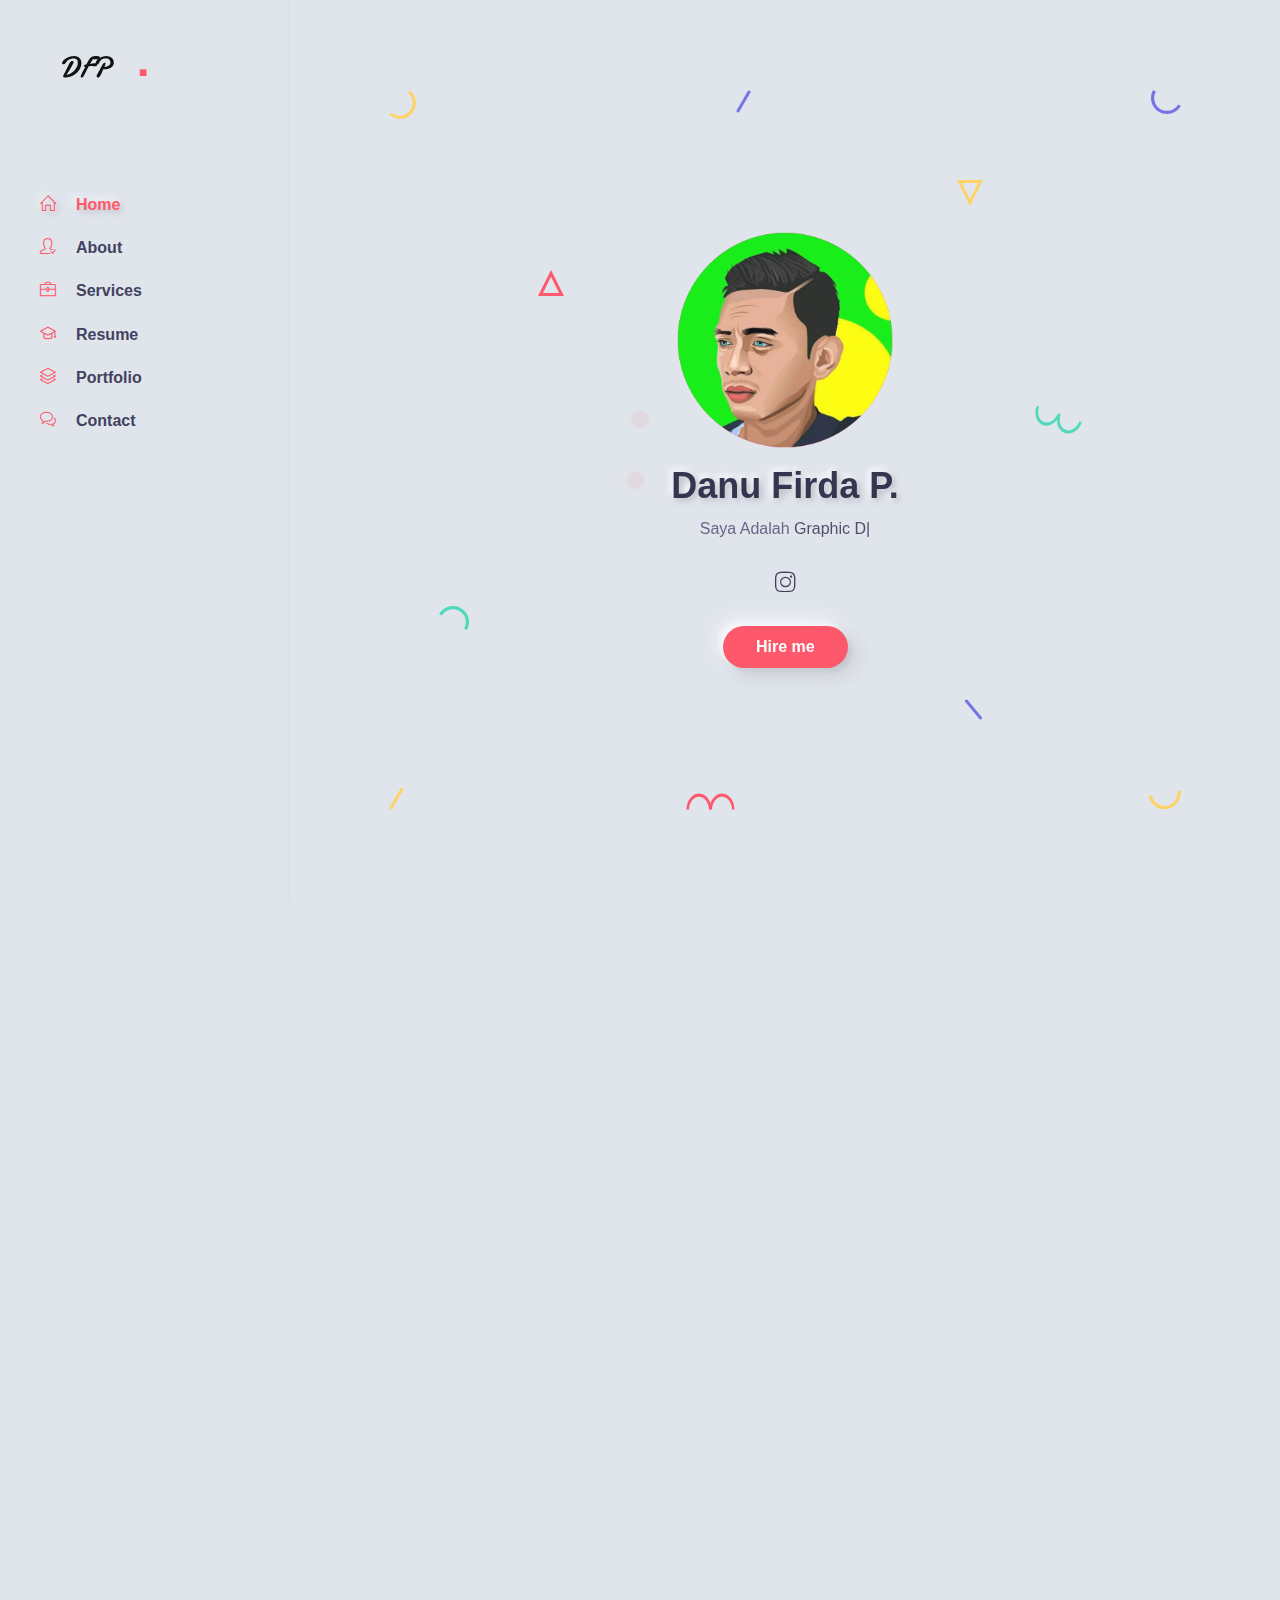
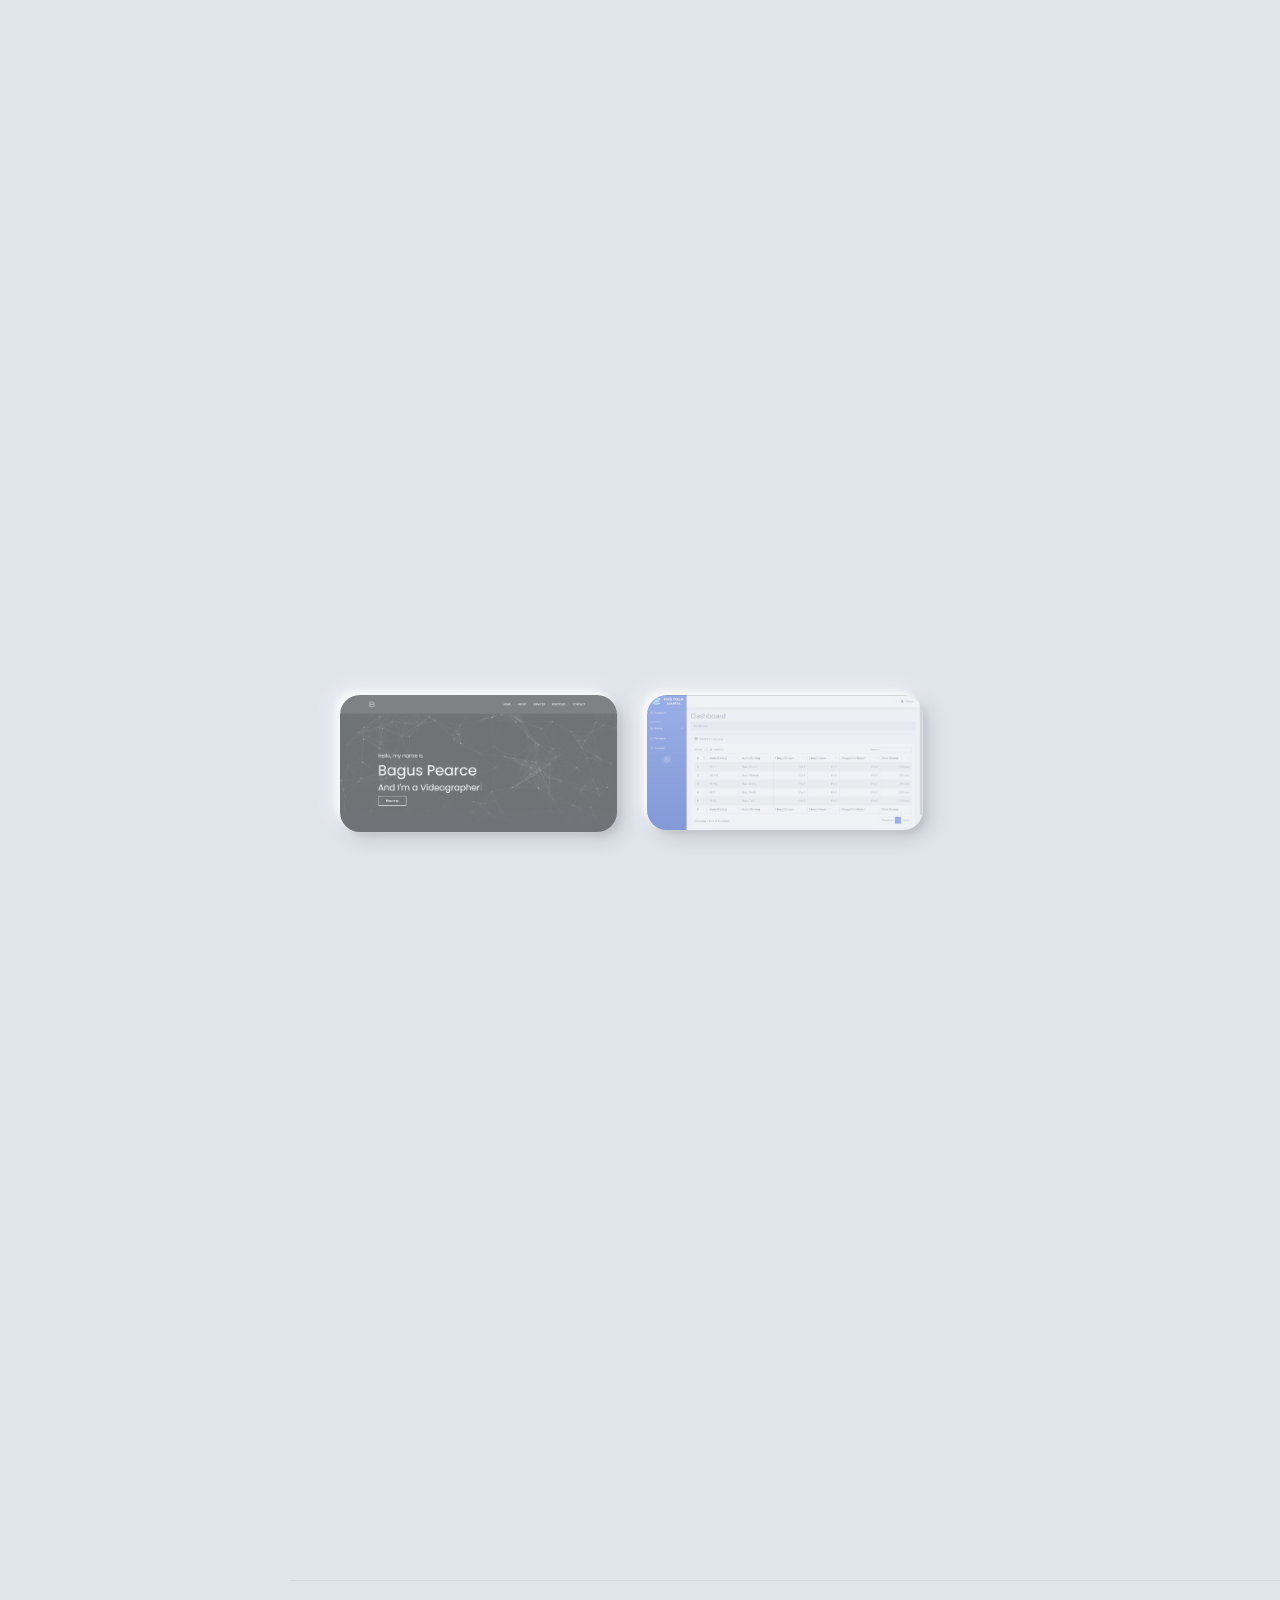
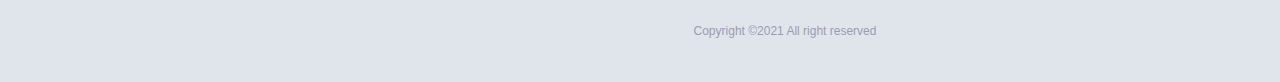
==== index.htm @ cebcc0b2 "Update index.htm" ====
﻿<!DOCTYPE html>
<html lang="en-US">
  <head>
    <meta http-equiv="Content-Type" content="text/html; charset=UTF-8">
    <title>Danu Firda P.</title>
    <meta name="viewport" content="width=device-width, initial-scale=1, maximum-scale=1">
    <link rel="shortcut icon" type="image/x-icon" href="/images/profile.png">

    <!-- STYLESHEETS -->
    <link rel="stylesheet" href="/css/bootstrap.min.css">
    <link rel="stylesheet" href="/css/all.min.css" type="text/css" media="all">
    <link rel="stylesheet" href="/css/simple-line-icons.css" type="text/css" media="all">
    <link rel="stylesheet" href="/css/animate.css" type="text/css" media="all">
    <link rel="stylesheet" href="/css/jquery.fancybox.css" type="text/css" media="all">
    <link rel="stylesheet" href="/css/magnific-popup.css" type="text/css" media="all">
    <link rel="stylesheet" href="/css/style.css" type="text/css" media="all">

    <script async="" src="gtag/js?id=G-FWYZLPJEN9"></script>
    <script src="/js/gtag.js"></script>
  </head>
  <body>
    <!-- Preloader -->
    <div id="preloader" class="light">
      <div class="outer">
        <!-- Google Chrome -->
        <div class="infinityChrome">
          <div></div>
          <div></div>
          <div></div>
        </div>

        <!-- Safari and others -->
        <div class="infinity">
          <div>
            <span></span>
          </div>
          <div>
            <span></span>
          </div>
          <div>
            <span></span>
          </div>
        </div>
        <!-- Stuff -->
        <svg xmlns="http://www.w3.org/2000/svg" version="1.1" class="goo-outer">
          <defs>
            <filter id="goo">
              <fegaussianblur in="SourceGraphic" stddeviation="6" result="blur"></fegaussianblur>
              <fecolormatrix in="blur" values="1 0 0 0 0  0 1 0 0 0  0 0 1 0 0  0 0 0 18 -7" result="goo"></fecolormatrix>
              <feblend in="SourceGraphic" in2="goo"></feblend>
            </filter>
          </defs>
        </svg>
      </div>
    </div>

    <!-- mobile header -->
    <header class="mobile-header-1 light">
      <div class="container">
        <!-- menu icon -->
        <div class="menu-icon d-inline-flex mr-4">
          <button>
            <span></span>
          </button>
        </div>
        <!-- logo image -->
        <div class="site-logo">
          <a href="#home">
            <img src="/images/logo-xh.png" alt="xh">
          </a>
        </div>
      </div>
    </header>

    <!-- desktop header -->
    <header class="desktop-header-1 light d-flex align-items-start flex-column">
      <!-- logo image -->
      <div class="site-logo">
        <a href="#home">
          <img src="/images/logo-xh.png" alt="xh">
        </a>
      </div>

      <!-- main menu -->
      <nav>
        <ul class="vertical-menu scrollspy">
          <li class="active">
            <a href="#home"><i class="icon-home"></i>Home</a>
          </li>
          <li>
            <a href="#about"><i class="icon-user-following"></i>About</a>
          </li>
          <li>
            <a href="#services"><i class="icon-briefcase"></i>Services</a>
          </li>
          <li>
            <a href="#resume"><i class="icon-graduation"></i>Resume</a>
          </li>
          <li>
            <a href="#portfolio"><i class="icon-layers"></i>Portfolio</a>
          </li>
          <li>
            <a href="#contact"><i class="icon-bubbles"></i>Contact</a>
          </li>
        </ul>
      </nav>

      <!-- site footer -->
    </header>

    <!-- main layout -->
    <main class="content">
      <!-- section home -->
      <section id="home" class="home d-flex light align-items-center">
        <div class="container">
          <!-- intro -->
          <div class="intro">
            <!-- avatar image -->
            <img src="/images/profile.png" alt="Harya" class="mb-3" width="40%">

            <!-- info -->
            <h1 class="mb-2 mt-0">Danu Firda P.</h1>
            <p>Saya Adalah <span class="typing"></span></p>

            <!-- social icons -->
            <ul class="social-icons light list-inline mb-0 mt-4">
              <li class="list-inline-item">
                <a href="https://www.instagram.com/__xhry/" target="_blank">
                  <i class="icon-social-instagram"></i>
                </a>
              </li>
            </ul>

            <!-- buttons -->
            <div class="mt-4">
              <a href="#contact" class="btn btn-default">Hire me</a>
            </div>
          </div>

          <!-- scroll down mouse wheel -->
          <!-- <div class="scroll-down light">
            <a href="#about" class="mouse-wrapper">
              <span>Scroll Down</span>
              <span class="mouse">
                <span class="wheel"></span>
              </span>
            </a>
          </div> -->

          <!-- parallax layers -->
          <div class="parallax" data-relative-input="true">
            <svg width="27" height="29" data-depth="0.3" class="layer p1" xmlns="http://www.w3.org/2000/svg">
              <path d="M21.15625.60099c4.37954 3.67487 6.46544 9.40612 5.47254 15.03526-.9929 5.62915-4.91339 10.30141-10.2846 12.25672-5.37122 1.9553-11.3776.89631-15.75715-2.77856l2.05692-2.45134c3.50315 2.93948 8.3087 3.78663 12.60572 2.22284 4.297-1.5638 7.43381-5.30209 8.22768-9.80537.79387-4.50328-.8749-9.08872-4.37803-12.02821L21.15625.60099z" fill="#FFD15C" fill-rule="evenodd"></path>
            </svg>

            <svg width="26" height="26" data-depth="0.2" class="layer p2" xmlns="http://www.w3.org/2000/svg">
              <path d="M13 3.3541L2.42705 24.5h21.1459L13 3.3541z" stroke="#FF4C60" stroke-width="3" fill="none" fill-rule="evenodd"></path>
            </svg>

            <svg width="30" height="25" data-depth="0.3" class="layer p3" xmlns="http://www.w3.org/2000/svg">
              <path d="M.1436 8.9282C3.00213 3.97706 8.2841.92763 14.00013.92796c5.71605.00032 10.9981 3.04992 13.85641 8 2.8583 4.95007 2.8584 11.0491-.00014 16.00024l-2.77128-1.6c2.28651-3.96036 2.28631-8.84002.00011-12.8002-2.2862-3.96017-6.5124-6.40017-11.08513-6.4-4.57271.00018-8.79872 2.43984-11.08524 6.4002l-2.77128-1.6z" fill="#44D7B6" fill-rule="evenodd"></path>
            </svg>

            <svg width="15" height="23" data-depth="0.6" class="layer p4" xmlns="http://www.w3.org/2000/svg">
              <rect transform="rotate(30 9.86603 10.13397)" x="7" width="3" height="25" rx="1.5" fill="#FFD15C" fill-rule="evenodd"></rect>
            </svg>

            <svg width="15" height="23" data-depth="0.2" class="layer p5" xmlns="http://www.w3.org/2000/svg">
              <rect transform="rotate(30 9.86603 10.13397)" x="7" width="3" height="25" rx="1.5" fill="#6C6CE5" fill-rule="evenodd"></rect>
            </svg>

            <svg width="49" height="17" data-depth="0.5" class="layer p6" xmlns="http://www.w3.org/2000/svg">
              <g fill="#FF4C60" fill-rule="evenodd">
                <path d="M.5 16.5c0-5.71709 2.3825-10.99895 6.25-13.8567 3.8675-2.85774 8.6325-2.85774 12.5 0C23.1175 5.50106 25.5 10.78292 25.5 16.5H23c0-4.57303-1.90625-8.79884-5-11.08535-3.09375-2.28652-6.90625-2.28652-10 0C4.90625 7.70116 3 11.92697 3 16.5H.5z"></path>
                <path d="M23.5 16.5c0-5.71709 2.3825-10.99895 6.25-13.8567 3.8675-2.85774 8.6325-2.85774 12.5 0C46.1175 5.50106 48.5 10.78292 48.5 16.5H46c0-4.57303-1.90625-8.79884-5-11.08535-3.09375-2.28652-6.90625-2.28652-10 0-3.09375 2.28651-5 6.51232-5 11.08535h-2.5z"></path>
              </g>
            </svg>

            <svg width="26" height="26" data-depth="0.4" class="layer p7" xmlns="http://www.w3.org/2000/svg">
              <path d="M13 22.6459L2.42705 1.5h21.1459L13 22.6459z" stroke="#FFD15C" stroke-width="3" fill="none" fill-rule="evenodd"></path>
            </svg>

            <svg width="19" height="21" data-depth="0.3" class="layer p8" xmlns="http://www.w3.org/2000/svg">
              <rect transform="rotate(-40 6.25252 10.12626)" x="7" width="3" height="25" rx="1.5" fill="#6C6CE5" fill-rule="evenodd"></rect>
            </svg>

            <svg width="30" height="25" data-depth="0.3" data-depth-y="-1.30" class="layer p9" xmlns="http://www.w3.org/2000/svg">
              <path d="M29.8564 16.0718c-2.85854 4.95114-8.1405 8.00057-13.85654 8.00024-5.71605-.00032-10.9981-3.04992-13.85641-8-2.8583-4.95007-2.8584-11.0491.00014-16.00024l2.77128 1.6c-2.28651 3.96036-2.28631 8.84002-.00011 12.8002 2.2862 3.96017 6.5124 6.40017 11.08513 6.4 4.57271-.00018 8.79872-2.43984 11.08524-6.4002l2.77128 1.6z" fill="#6C6CE5" fill-rule="evenodd"></path>
            </svg>

            <svg width="47" height="29" data-depth="0.2" class="layer p10" xmlns="http://www.w3.org/2000/svg">
              <g fill="#44D7B6" fill-rule="evenodd">
                <path d="M46.78878 17.19094c-1.95535 5.3723-6.00068 9.52077-10.61234 10.8834-4.61167 1.36265-9.0893-.26708-11.74616-4.27524-2.65686-4.00817-3.08917-9.78636-1.13381-15.15866l2.34923.85505c-1.56407 4.29724-1.2181 8.92018.90705 12.12693 2.12514 3.20674 5.70772 4.5107 9.39692 3.4202 3.68921-1.0905 6.92581-4.40949 8.48988-8.70673l2.34923.85505z"></path>
                <path d="M25.17585 9.32448c-1.95535 5.3723-6.00068 9.52077-10.61234 10.8834-4.61167 1.36264-9.0893-.26708-11.74616-4.27525C.16049 11.92447-.27182 6.14628 1.68354.77398l2.34923.85505c-1.56407 4.29724-1.2181 8.92018.90705 12.12692 2.12514 3.20675 5.70772 4.5107 9.39692 3.4202 3.68921-1.0905 6.92581-4.40948 8.48988-8.70672l2.34923.85505z"></path>
              </g>
            </svg>

            <svg width="33" height="20" data-depth="0.5" class="layer p11" xmlns="http://www.w3.org/2000/svg">
              <path d="M32.36774.34317c.99276 5.63023-1.09332 11.3614-5.47227 15.03536-4.37895 3.67396-10.3855 4.73307-15.75693 2.77837C5.76711 16.2022 1.84665 11.53014.8539 5.8999l3.15139-.55567c.7941 4.50356 3.93083 8.24147 8.22772 9.8056 4.29688 1.56413 9.10275.71673 12.60554-2.2227C28.34133 9.98771 30.01045 5.4024 29.21635.89884l3.15139-.55567z" fill="#FFD15C" fill-rule="evenodd"></path>
            </svg>
          </div>
        </div>
      </section>

      <!-- section about -->
      <section id="about">
        <div class="container">
          <!-- section title -->
          <h2 class="section-title wow fadeInUp">About Me</h2>

          <div class="spacer" data-height="60"></div>

          <div class="row wow fadeInUp">
            <div class="col-md-3">
              <div class="text-center text-md-left">
                <!-- avatar image -->
                <img src="/images/profile.png" alt="Harya">
              </div>
              <div class="spacer d-md-none d-lg-none" data-height="30"></div>
            </div>

            <div class="col-md-9 triangle-left-md triangle-top-sm">
              <div class="rounded bg-white shadow-dark padding-30">
                <div class="row">
                  <div class="col-md-6">
                    <!-- about text -->
                    <p>
                      Saya Danu Firda Perkasa, desain grafis dan web developer,
                      dari Nganjuk, Jawa Timur. Saya memiliki pengalaman dengan desain situs web dan desain grafis
                    </p>
                    <div class="mt-3">
                      <a href="/docs/CV-DANU-FIRDA-PERKASA.pdf" class="btn btn-default">Download CV</a>
                    </div>
                    <div class="spacer d-md-none d-lg-none" data-height="30"></div>
                  </div>
                  <div class="col-md-6">
                    <!-- skill item -->
                    <div class="skill-item">
                      <div class="skill-info clearfix">
                        <h4 class="float-left mb-3 mt-0">Graphic Designer</h4>
                        <span class="float-right">87%</span>
                      </div>
                      <div class="progress">
                        <div class="progress-bar data-background" role="progressbar" aria-valuemin="0" aria-valuemax="100" aria-valuenow="85" data-color="#FFD15C"></div>
                      </div>
                      <div class="spacer" data-height="20"></div>
                    </div>

                    <!-- skill item -->
                    <div class="skill-item">
                      <div class="skill-info clearfix">
                        <h4 class="float-left mb-3 mt-0">Web Developer</h4>
                        <span class="float-right">75%</span>
                      </div>
                      <div class="progress">
                        <div class="progress-bar data-background" role="progressbar" aria-valuemin="0" aria-valuemax="100" aria-valuenow="95" data-color="#FF4C60"></div>
                      </div>
                      <div class="spacer" data-height="20"></div>
                    </div>

                    <!-- skill item -->
                    <div class="skill-item">
                      <div class="skill-info clearfix">
                        <h4 class="float-left mb-3 mt-0">Video Editor</h4>
                        <span class="float-right">70%</span>
                      </div>
                      <div class="progress">
                        <div class="progress-bar data-background" role="progressbar" aria-valuemin="0" aria-valuemax="100" aria-valuenow="70" data-color="#6C6CE5"></div>
                      </div>
                    </div>
                  </div>
                </div>
              </div>
            </div>
          </div>
          <!-- row end -->

          <div class="spacer" data-height="100"></div>
        </div>
      </section>

      <!-- section services -->
      <section id="services">
        <div class="container">
          <!-- section title -->
          <h2 class="section-title wow fadeInUp">Services</h2>

          <div class="spacer" data-height="60"></div>

          <div class="row wow fadeInUp">
            <div class="col-md-4">
              <!-- service box -->
              <div class="service-box rounded data-background padding-30 text-center text-light shadow-blue" data-color="#6C6CE5">
                <img src="/images/service-1.svg" alt="Desain Grafis">
                <h3 class="mb-3 mt-0">Desain Grafis</h3>
              </div>
              <div class="spacer d-md-none d-lg-none" data-height="30"></div>
            </div>

            <div class="col-md-4" data-wow-delay="0.2s">
              <!-- service box -->
              <div class="service-box rounded data-background padding-30 text-center shadow-yellow" data-color="#F9D74C">
                <img src="/images/service-2.svg" alt="WEB Development">
                <h3 class="mb-3 mt-0">Web Development</h3>
              </div>
              <div class="spacer d-md-none d-lg-none" data-height="30"></div>
            </div>

            <div class="col-md-4" data-wow-delay="0.4s">
              <!-- service box -->
              <div class="service-box rounded data-background padding-30 text-center text-light shadow-pink" data-color="#F97B8B">
                <img src="/images/video_icon.png" style="max-width: 100%; height:auto;" alt="Video Editor">
                <h3 class="mb-3 mt-0">Video Editor</h3>
              </div>
            </div>
          </div>

        </div>
      </section>

      <!-- section resume -->
      <section id="resume">
        <div class="container">
          <!-- section title -->
          <h2 class="section-title wow fadeInUp">Resume</h2>

          <div class="spacer" data-height="60"></div>

          <div class="row wow fadeInUp">
            <div class="col-md-8 col-sm-12 offset-md-2">
              <!-- timeline wrapper -->
              <div class="timeline edu bg-white rounded shadow-dark padding-30 overflow-hidden">
                <h2 class="ml-4">Pendidikan</h2>
                <!-- timeline item -->
                <div class="timeline-container wow fadeInUp">
                  <div class="content">
                    <span class="time">2017 - 2020</span>
                    <h3 class="title">SMK PGRI 1 Nganjuk</h3>
                    <p>Teknik Komputer & Jaringan</p>
                  </div>
                </div>
		<div class="timeline-container wow fadeInUp">
                  <div class="content">
                    <span class="time">2014 - 2017</span>
                    <h3 class="title">SMP 1 Suli Sulsel</h3>
                  </div>
                </div>
		<div class="timeline-container wow fadeInUp">
                  <div class="content">
                    <span class="time">2011 - 2014</span>
                    <h3 class="title">SDN 13 Kombong Sulsel</h3>
                  </div>
                </div>
                <!-- main line -->
                <span class="line"></span>
              </div>
            </div>
          </div>

          <div class="spacer" data-height="60"></div>

          <div class="row wow fadeInUp">
            <div class="col-md-8 col-sm-12 offset-md-2">
              <!-- timeline wrapper -->
              <div class="timeline edu bg-white rounded shadow-dark padding-30 overflow-hidden">
                <h2 class="ml-4">Pengalaman Kerja</h2>
                <!-- timeline item -->
                <div class="timeline-container wow fadeInUp">
                  <div class="content">
                    <span class="time">2022 - Sekarang</span>
                    <h3 class="title">PT. MEDIA SARANA DIGITALINDO</h3>
                    <p></p>
                  </div>
                </div>

                <!-- timeline item -->
                <div class="timeline-container wow fadeInUp" data-wow-delay="0.2s">
                  <div class="content">
                    <span class="time">2020 - 2022</span>
                    <h3 class="title">Sakura Digital Printing</h3>
                    <p></p>
                  </div>
                </div>
		<div class="timeline-container wow fadeInUp" data-wow-delay="0.2s">
                  <div class="content">
                    <span class="time">2020 - 2020</span>
                    <h3 class="title">Anugera Abadi Digital Printing</h3>
                    <p></p>
                  </div>
                </div>
                <!-- main line -->
                <span class="line"></span>
              </div>
            </div>
          </div>


        </div>
      </section>

      <!-- section skill -->
      <section id="skill">
        <div class="container">
          <h2 class="section-title wow fadeInUp">My Skills</h2>

          <div class="row wow fadeInUp">
            <div class="col-md-3 col-6">
              <!-- client item -->
              <div class="client-item">
                <div class="inner">
                  <img src="/images/html5.svg" alt="client-name" width="45" height="45">
                </div>
              </div>
            </div>
            <div class="col-md-3 col-6">
              <!-- client item -->
              <div class="client-item">
                <div class="inner">
                  <img src="/images/css3.svg" alt="client-name" width="65" height="65">
                </div>
              </div>
            </div>
            <div class="col-md-3 col-6">
              <!-- client item -->
              <div class="client-item">
                <div class="inner">
                  <img src="/images/javascript.svg" alt="client-name" width="60" height="60">
                </div>
              </div>
            </div>
            <div class="col-md-3 col-6">
              <!-- client item -->
              <div class="client-item">
                <div class="inner">
                  <img src="/images/php.svg" alt="client-name" width="57" height="57">
                </div>
              </div>
            </div>
            <div class="col-md-3 col-6">
              <!-- client item -->
              <div class="client-item">
                <div class="inner">
                  <img src="/images/laravel.svg" alt="client-name" width="55" height="55">
                </div>
              </div>
            </div>
            <div class="col-md-3 col-6">
              <!-- client item -->
              <div class="client-item">
                <div class="inner">
                  <img src="/images/kotlin.svg" alt="client-name" width="53" height="53">
                </div>
              </div>
            </div>
            <div class="col-md-3 col-6">
              <!-- client item -->
              <div class="client-item">
                <div class="inner">
                  <img src="/images/java.svg" alt="client-name" width="59" height="59">
                </div>
              </div>
            </div>
            <div class="col-md-3 col-6">
              <!-- client item -->
              <div class="client-item">
                <div class="inner">
                  <img src="/images/adobe-photoshop.svg" alt="client-name" width="75" height="75">
                </div>
              </div>
            </div>
            <div class="col-md-3 col-6">
              <!-- client item -->
              <div class="client-item">
                <div class="inner">
                  <img src="/images/adobe-illustrator.svg" alt="client-name" width="75" height="75">
                </div>
              </div>
            </div>
          </div>
        </div>
      </section>

      <!-- section portfolio -->
      <section id="portfolio">
        <div class="container">
          <!-- section title -->
          <h2 class="section-title wow fadeInUp">Portfolio</h2>

          <div class="spacer" data-height="60"></div>

          <!-- portfolio filter (desktop) -->
          <!-- <ul class="portfolio-filter list-inline wow fadeInUp">
            <li class="current list-inline-item" data-filter="*">Everything</li>
            <li class="list-inline-item" data-filter=".web">Web</li>
            <li class="list-inline-item" data-filter=".dashboard">
              Dashboard Menu
            </li>
		  </ul> -->

          <!-- portfolio filter (mobile) -->
          <!-- <div class="pf-filter-wrapper">
            <select class="portfolio-filter-mobile">
              <option value="*">Everything</option>
              <option value=".web">Web</option>
              <option value=".dashboard">Dashboard Menu</option>
            </select>
          </div> -->

          <!-- portolio wrapper -->
          <div class="row portfolio-wrapper">
            <!-- portfolio item -->
            <div class="col-md-4 col-sm-6 grid-item web">
              <a href="/images/works/portfolio1.jpg" data-fancybox="gallery-web">
                <div class="portfolio-item rounded shadow-dark">
                  <div class="details">
                    <span class="term">Web Portfolio</span>
                    <h4 class="title">On Progress</h4>
                    <span class="more-button"><i class="icon-picture"></i></span>
                  </div>
                  <div class="thumb">
                    <img src="/images/works/portfolio1.jpg" alt="Portfolio-title">
                    <div class="mask"></div>
                  </div>
                </div>
              </a>
            </div>

            <!-- portfolio item -->
            <div class="col-md-4 col-sm-6 grid-item dashboard">
              <a href="/images/works/dashboard-menu.jpg" data-fancybox="gallery-dashboard">
                <div class="portfolio-item rounded shadow-dark">
                  <div class="details">
                    <span class="term">Dashboard Menu</span>
                    <h4 class="title">On Progress with Laravel</h4>
                    <span class="more-button"><i class="icon-picture"></i></span>
                  </div>
                  <div class="thumb">
                    <img src="/images/works/dashboard-menu.jpg" alt="Portfolio-title">
                    <div class="mask"></div>
                  </div>
                </div>
              </a>
            </div>
          </div>

          <!-- more button -->
          <div class="load-more text-center mt-4">
            <!-- numbered pagination (hidden for infinite scroll) -->
            <ul class="portfolio-pagination list-inline d-none">
              <li class="list-inline-item">1</li>
              <li class="list-inline-item"><a href="/works-2.html">2</a></li>
            </ul>
          </div>
        </div>
      </section>

      <!-- section contact -->
      <section id="contact">
        <div class="container">
          <!-- section title -->
          <h2 class="section-title wow fadeInUp">Get In Touch</h2>

          <div class="spacer" data-height="60"></div>

          <div class="row wow fadeInUp">
            <div class="col-md-4">
              <!-- contact info -->
              <div class="contact-info">
                <h3 class="wow fadeInUp">Let's talk about everything!</h3>
                <p class="wow fadeInUp">
                  Don't like forms? Send me an
                  <a href="mailto:harya.pratama22@gmail.com">email</a>. 👋
                </p>
              </div>
            </div>

            <div class="col-md-8">
              <!-- Contact Form -->

              <form id="my-form" class="contact-form mt-6" method="post" action="https://formspree.io/f/xrgojnob">
                <div class="row">
                  <div class="column col-md-6">
                    <!-- Name input -->
                    <div class="form-group">
                      <input type="text" class="form-control" name="InputName" id="InputName" placeholder="Full name*" required="">
                      <div class="help-block with-errors"></div>
                    </div>
                  </div>

                  <div class="column col-md-6">
                    <!-- Email input -->
                    <div class="form-group">
                      <input type="email" class="form-control" id="InputEmail" name="InputEmail" placeholder="Email address*" required="">
                      <div class="help-block with-errors"></div>
                    </div>
                  </div>

                  <div class="column col-md-12">
                    <!-- Subject input -->
                    <div class="form-group">
                      <input type="text" class="form-control" id="InputSubject" name="InputSubject" placeholder="Subject*" required="">
                      <div class="help-block with-errors"></div>
                    </div>
                  </div>

                  <div class="column col-md-12">
                    <!-- Message textarea -->
                    <div class="form-group">
                      <textarea name="InputMessage" id="InputMessage" class="form-control" rows="5" placeholder="Message*" required=""></textarea>
                      <div class="help-block with-errors"></div>
                    </div>
                  </div>
                </div>

                <button type="submit" name="submit" id="submit" value="Submit" class="btn btn-default">
                  Send Message</button><!-- Send Button -->

                <div id="status"></div>
              </form>
              <!-- Contact Form end -->
            </div>
          </div>
        </div>
      </section>

      <div class="spacer" data-height="96"></div>

      <footer class="footer light">
        <div class="copyright">Copyright &copy;2021 All right reserved</div>
      </footer>
    </main>

    <!-- Go to top button -->
    <a href="javascript:" id="return-to-top"><i class="fas fa-arrow-up"></i></a>

    <!-- SCRIPTS -->
    <script src="/js/jquery-3.5.1.min.js"></script>
    <script src="/js/popper.min.js"></script>
    <script src="/js/bootstrap.min.js"></script>
    <script src="/js/jquery.easing.min.js"></script>
    <script src="/js/jquery.waypoints.min.js"></script>
    <script src="/js/jquery.counterup.min.js"></script>
    <script src="/js/jquery.fancybox.min.js"></script>
    <script src="/js/contact.js"></script>
    <script src="/js/wow.min.js"></script>
    <script src="/js/morphext.min.js"></script>
    <script src="/js/parallax.min.js"></script>
    <script src="/js/jquery.magnific-popup.min.js"></script>
    <script src="/js/typed.js"></script>
    <script src="/js/custom.js"></script>

    <script>
      var typed = new Typed(".typing", {
        strings: [
          "Graphic Designer",
          "Web Developer",
          "Front-End Developer",
        ],
        typeSpeed: 60,
        backSpeed: 40,
        loop: true,
      });
    </script>
  </body>
</html>
---- css/simple-line-icons.css ----
﻿@font-face {
  font-family: 'simple-line-icons';
  src: url('../fonts/Simple-Line-Iconsb26c.eot');
  src: url('../fonts/Simple-Line-Iconsb26c.eot') format('embedded-opentype'), url('../fonts/Simple-Line-Iconsb26c.html') format('woff2'), url('../fonts/Simple-Line-Iconsb26c.ttf') format('truetype'), url('../fonts/Simple-Line-Iconsb26c.woff') format('woff'), url('../fonts/Simple-Line-Iconsb26c.svg') format('svg');
  font-weight: normal;
  font-style: normal;
}
/*
 Use the following CSS code if you want to have a class per icon.
 Instead of a list of all class selectors, you can use the generic [class*="icon-"] selector, but it's slower:
*/
.icon-user,
.icon-people,
.icon-user-female,
.icon-user-follow,
.icon-user-following,
.icon-user-unfollow,
.icon-login,
.icon-logout,
.icon-emotsmile,
.icon-phone,
.icon-call-end,
.icon-call-in,
.icon-call-out,
.icon-map,
.icon-location-pin,
.icon-direction,
.icon-directions,
.icon-compass,
.icon-layers,
.icon-menu,
.icon-list,
.icon-options-vertical,
.icon-options,
.icon-arrow-down,
.icon-arrow-left,
.icon-arrow-right,
.icon-arrow-up,
.icon-arrow-up-circle,
.icon-arrow-left-circle,
.icon-arrow-right-circle,
.icon-arrow-down-circle,
.icon-check,
.icon-clock,
.icon-plus,
.icon-minus,
.icon-close,
.icon-event,
.icon-exclamation,
.icon-organization,
.icon-trophy,
.icon-screen-smartphone,
.icon-screen-desktop,
.icon-plane,
.icon-notebook,
.icon-mustache,
.icon-mouse,
.icon-magnet,
.icon-energy,
.icon-disc,
.icon-cursor,
.icon-cursor-move,
.icon-crop,
.icon-chemistry,
.icon-speedometer,
.icon-shield,
.icon-screen-tablet,
.icon-magic-wand,
.icon-hourglass,
.icon-graduation,
.icon-ghost,
.icon-game-controller,
.icon-fire,
.icon-eyeglass,
.icon-envelope-open,
.icon-envelope-letter,
.icon-bell,
.icon-badge,
.icon-anchor,
.icon-wallet,
.icon-vector,
.icon-speech,
.icon-puzzle,
.icon-printer,
.icon-present,
.icon-playlist,
.icon-pin,
.icon-picture,
.icon-handbag,
.icon-globe-alt,
.icon-globe,
.icon-folder-alt,
.icon-folder,
.icon-film,
.icon-feed,
.icon-drop,
.icon-drawer,
.icon-docs,
.icon-doc,
.icon-diamond,
.icon-cup,
.icon-calculator,
.icon-bubbles,
.icon-briefcase,
.icon-book-open,
.icon-basket-loaded,
.icon-basket,
.icon-bag,
.icon-action-undo,
.icon-action-redo,
.icon-wrench,
.icon-umbrella,
.icon-trash,
.icon-tag,
.icon-support,
.icon-frame,
.icon-size-fullscreen,
.icon-size-actual,
.icon-shuffle,
.icon-share-alt,
.icon-share,
.icon-rocket,
.icon-question,
.icon-pie-chart,
.icon-pencil,
.icon-note,
.icon-loop,
.icon-home,
.icon-grid,
.icon-graph,
.icon-microphone,
.icon-music-tone-alt,
.icon-music-tone,
.icon-earphones-alt,
.icon-earphones,
.icon-equalizer,
.icon-like,
.icon-dislike,
.icon-control-start,
.icon-control-rewind,
.icon-control-play,
.icon-control-pause,
.icon-control-forward,
.icon-control-end,
.icon-volume-1,
.icon-volume-2,
.icon-volume-off,
.icon-calendar,
.icon-bulb,
.icon-chart,
.icon-ban,
.icon-bubble,
.icon-camrecorder,
.icon-camera,
.icon-cloud-download,
.icon-cloud-upload,
.icon-envelope,
.icon-eye,
.icon-flag,
.icon-heart,
.icon-info,
.icon-key,
.icon-link,
.icon-lock,
.icon-lock-open,
.icon-magnifier,
.icon-magnifier-add,
.icon-magnifier-remove,
.icon-paper-clip,
.icon-paper-plane,
.icon-power,
.icon-refresh,
.icon-reload,
.icon-settings,
.icon-star,
.icon-symbol-female,
.icon-symbol-male,
.icon-target,
.icon-credit-card,
.icon-paypal,
.icon-social-tumblr,
.icon-social-twitter,
.icon-social-facebook,
.icon-social-instagram,
.icon-social-linkedin,
.icon-social-pinterest,
.icon-social-github,
.icon-social-google,
.icon-social-reddit,
.icon-social-skype,
.icon-social-dribbble,
.icon-social-behance,
.icon-social-foursqare,
.icon-social-soundcloud,
.icon-social-spotify,
.icon-social-stumbleupon,
.icon-social-youtube,
.icon-social-dropbox,
.icon-social-vkontakte,
.icon-social-steam {
  font-family: 'simple-line-icons';
  speak: none;
  font-style: normal;
  font-weight: normal;
  font-variant: normal;
  text-transform: none;
  line-height: 1;
  /* Better Font Rendering =========== */
  -webkit-font-smoothing: antialiased;
  -moz-osx-font-smoothing: grayscale;
}
.icon-user:before {
  content: "\e005";
}
.icon-people:before {
  content: "\e001";
}
.icon-user-female:before {
  content: "\e000";
}
.icon-user-follow:before {
  content: "\e002";
}
.icon-user-following:before {
  content: "\e003";
}
.icon-user-unfollow:before {
  content: "\e004";
}
.icon-login:before {
  content: "\e066";
}
.icon-logout:before {
  content: "\e065";
}
.icon-emotsmile:before {
  content: "\e021";
}
.icon-phone:before {
  content: "\e600";
}
.icon-call-end:before {
  content: "\e048";
}
.icon-call-in:before {
  content: "\e047";
}
.icon-call-out:before {
  content: "\e046";
}
.icon-map:before {
  content: "\e033";
}
.icon-location-pin:before {
  content: "\e096";
}
.icon-direction:before {
  content: "\e042";
}
.icon-directions:before {
  content: "\e041";
}
.icon-compass:before {
  content: "\e045";
}
.icon-layers:before {
  content: "\e034";
}
.icon-menu:before {
  content: "\e601";
}
.icon-list:before {
  content: "\e067";
}
.icon-options-vertical:before {
  content: "\e602";
}
.icon-options:before {
  content: "\e603";
}
.icon-arrow-down:before {
  content: "\e604";
}
.icon-arrow-left:before {
  content: "\e605";
}
.icon-arrow-right:before {
  content: "\e606";
}
.icon-arrow-up:before {
  content: "\e607";
}
.icon-arrow-up-circle:before {
  content: "\e078";
}
.icon-arrow-left-circle:before {
  content: "\e07a";
}
.icon-arrow-right-circle:before {
  content: "\e079";
}
.icon-arrow-down-circle:before {
  content: "\e07b";
}
.icon-check:before {
  content: "\e080";
}
.icon-clock:before {
  content: "\e081";
}
.icon-plus:before {
  content: "\e095";
}
.icon-minus:before {
  content: "\e615";
}
.icon-close:before {
  content: "\e082";
}
.icon-event:before {
  content: "\e619";
}
.icon-exclamation:before {
  content: "\e617";
}
.icon-organization:before {
  content: "\e616";
}
.icon-trophy:before {
  content: "\e006";
}
.icon-screen-smartphone:before {
  content: "\e010";
}
.icon-screen-desktop:before {
  content: "\e011";
}
.icon-plane:before {
  content: "\e012";
}
.icon-notebook:before {
  content: "\e013";
}
.icon-mustache:before {
  content: "\e014";
}
.icon-mouse:before {
  content: "\e015";
}
.icon-magnet:before {
  content: "\e016";
}
.icon-energy:before {
  content: "\e020";
}
.icon-disc:before {
  content: "\e022";
}
.icon-cursor:before {
  content: "\e06e";
}
.icon-cursor-move:before {
  content: "\e023";
}
.icon-crop:before {
  content: "\e024";
}
.icon-chemistry:before {
  content: "\e026";
}
.icon-speedometer:before {
  content: "\e007";
}
.icon-shield:before {
  content: "\e00e";
}
.icon-screen-tablet:before {
  content: "\e00f";
}
.icon-magic-wand:before {
  content: "\e017";
}
.icon-hourglass:before {
  content: "\e018";
}
.icon-graduation:before {
  content: "\e019";
}
.icon-ghost:before {
  content: "\e01a";
}
.icon-game-controller:before {
  content: "\e01b";
}
.icon-fire:before {
  content: "\e01c";
}
.icon-eyeglass:before {
  content: "\e01d";
}
.icon-envelope-open:before {
  content: "\e01e";
}
.icon-envelope-letter:before {
  content: "\e01f";
}
.icon-bell:before {
  content: "\e027";
}
.icon-badge:before {
  content: "\e028";
}
.icon-anchor:before {
  content: "\e029";
}
.icon-wallet:before {
  content: "\e02a";
}
.icon-vector:before {
  content: "\e02b";
}
.icon-speech:before {
  content: "\e02c";
}
.icon-puzzle:before {
  content: "\e02d";
}
.icon-printer:before {
  content: "\e02e";
}
.icon-present:before {
  content: "\e02f";
}
.icon-playlist:before {
  content: "\e030";
}
.icon-pin:before {
  content: "\e031";
}
.icon-picture:before {
  content: "\e032";
}
.icon-handbag:before {
  content: "\e035";
}
.icon-globe-alt:before {
  content: "\e036";
}
.icon-globe:before {
  content: "\e037";
}
.icon-folder-alt:before {
  content: "\e039";
}
.icon-folder:before {
  content: "\e089";
}
.icon-film:before {
  content: "\e03a";
}
.icon-feed:before {
  content: "\e03b";
}
.icon-drop:before {
  content: "\e03e";
}
.icon-drawer:before {
  content: "\e03f";
}
.icon-docs:before {
  content: "\e040";
}
.icon-doc:before {
  content: "\e085";
}
.icon-diamond:before {
  content: "\e043";
}
.icon-cup:before {
  content: "\e044";
}
.icon-calculator:before {
  content: "\e049";
}
.icon-bubbles:before {
  content: "\e04a";
}
.icon-briefcase:before {
  content: "\e04b";
}
.icon-book-open:before {
  content: "\e04c";
}
.icon-basket-loaded:before {
  content: "\e04d";
}
.icon-basket:before {
  content: "\e04e";
}
.icon-bag:before {
  content: "\e04f";
}
.icon-action-undo:before {
  content: "\e050";
}
.icon-action-redo:before {
  content: "\e051";
}
.icon-wrench:before {
  content: "\e052";
}
.icon-umbrella:before {
  content: "\e053";
}
.icon-trash:before {
  content: "\e054";
}
.icon-tag:before {
  content: "\e055";
}
.icon-support:before {
  content: "\e056";
}
.icon-frame:before {
  content: "\e038";
}
.icon-size-fullscreen:before {
  content: "\e057";
}
.icon-size-actual:before {
  content: "\e058";
}
.icon-shuffle:before {
  content: "\e059";
}
.icon-share-alt:before {
  content: "\e05a";
}
.icon-share:before {
  content: "\e05b";
}
.icon-rocket:before {
  content: "\e05c";
}
.icon-question:before {
  content: "\e05d";
}
.icon-pie-chart:before {
  content: "\e05e";
}
.icon-pencil:before {
  content: "\e05f";
}
.icon-note:before {
  content: "\e060";
}
.icon-loop:before {
  content: "\e064";
}
.icon-home:before {
  content: "\e069";
}
.icon-grid:before {
  content: "\e06a";
}
.icon-graph:before {
  content: "\e06b";
}
.icon-microphone:before {
  content: "\e063";
}
.icon-music-tone-alt:before {
  content: "\e061";
}
.icon-music-tone:before {
  content: "\e062";
}
.icon-earphones-alt:before {
  content: "\e03c";
}
.icon-earphones:before {
  content: "\e03d";
}
.icon-equalizer:before {
  content: "\e06c";
}
.icon-like:before {
  content: "\e068";
}
.icon-dislike:before {
  content: "\e06d";
}
.icon-control-start:before {
  content: "\e06f";
}
.icon-control-rewind:before {
  content: "\e070";
}
.icon-control-play:before {
  content: "\e071";
}
.icon-control-pause:before {
  content: "\e072";
}
.icon-control-forward:before {
  content: "\e073";
}
.icon-control-end:before {
  content: "\e074";
}
.icon-volume-1:before {
  content: "\e09f";
}
.icon-volume-2:before {
  content: "\e0a0";
}
.icon-volume-off:before {
  content: "\e0a1";
}
.icon-calendar:before {
  content: "\e075";
}
.icon-bulb:before {
  content: "\e076";
}
.icon-chart:before {
  content: "\e077";
}
.icon-ban:before {
  content: "\e07c";
}
.icon-bubble:before {
  content: "\e07d";
}
.icon-camrecorder:before {
  content: "\e07e";
}
.icon-camera:before {
  content: "\e07f";
}
.icon-cloud-download:before {
  content: "\e083";
}
.icon-cloud-upload:before {
  content: "\e084";
}
.icon-envelope:before {
  content: "\e086";
}
.icon-eye:before {
  content: "\e087";
}
.icon-flag:before {
  content: "\e088";
}
.icon-heart:before {
  content: "\e08a";
}
.icon-info:before {
  content: "\e08b";
}
.icon-key:before {
  content: "\e08c";
}
.icon-link:before {
  content: "\e08d";
}
.icon-lock:before {
  content: "\e08e";
}
.icon-lock-open:before {
  content: "\e08f";
}
.icon-magnifier:before {
  content: "\e090";
}
.icon-magnifier-add:before {
  content: "\e091";
}
.icon-magnifier-remove:before {
  content: "\e092";
}
.icon-paper-clip:before {
  content: "\e093";
}
.icon-paper-plane:before {
  content: "\e094";
}
.icon-power:before {
  content: "\e097";
}
.icon-refresh:before {
  content: "\e098";
}
.icon-reload:before {
  content: "\e099";
}
.icon-settings:before {
  content: "\e09a";
}
.icon-star:before {
  content: "\e09b";
}
.icon-symbol-female:before {
  content: "\e09c";
}
.icon-symbol-male:before {
  content: "\e09d";
}
.icon-target:before {
  content: "\e09e";
}
.icon-credit-card:before {
  content: "\e025";
}
.icon-paypal:before {
  content: "\e608";
}
.icon-social-tumblr:before {
  content: "\e00a";
}
.icon-social-twitter:before {
  content: "\e009";
}
.icon-social-facebook:before {
  content: "\e00b";
}
.icon-social-instagram:before {
  content: "\e609";
}
.icon-social-linkedin:before {
  content: "\e60a";
}
.icon-social-pinterest:before {
  content: "\e60b";
}
.icon-social-github:before {
  content: "\e60c";
}
.icon-social-google:before {
  content: "\e60d";
}
.icon-social-reddit:before {
  content: "\e60e";
}
.icon-social-skype:before {
  content: "\e60f";
}
.icon-social-dribbble:before {
  content: "\e00d";
}
.icon-social-behance:before {
  content: "\e610";
}
.icon-social-foursqare:before {
  content: "\e611";
}
.icon-social-soundcloud:before {
  content: "\e612";
}
.icon-social-spotify:before {
  content: "\e613";
}
.icon-social-stumbleupon:before {
  content: "\e614";
}
.icon-social-youtube:before {
  content: "\e008";
}
.icon-social-dropbox:before {
  content: "\e00c";
}
.icon-social-vkontakte:before {
  content: "\e618";
}
.icon-social-steam:before {
  content: "\e620";
}
---- css/style.css ----
﻿@charset "UTF-8";
/*

*/
@import url('../css2');
/*=================================================================*/
/*                      BASE                              */
/*=================================================================*/

/* width */
::-webkit-scrollbar {
  width: 8px;
}

/* Track */
::-webkit-scrollbar-track {
  background: transparent;
}

/* Handle */
::-webkit-scrollbar-thumb {
  background: #b8b9be;
  border-radius: 10px;
  box-shadow: 3px 3px 6px #b8b9be, -3px -3px 6px #fff;
}

/* Handle on hover */
::-webkit-scrollbar-thumb:hover {
  background: #282642;
}

* {
  margin: 0;
  padding: 0;
}

html {
  margin: 0 !important;
  overflow: auto !important;
}

body {
  color: #5E5C7F;
  background-color: #e0e5ec;
  font-family: "Montserrat", sans-serif;
  font-size: 16px;
  line-height: 1.7;
  overflow-x: hidden;
  -webkit-font-smoothing: antialiased;
  -moz-osx-font-smoothing: grayscale;
}

img {
  max-width: 100%;
  height: auto;
}

.text-center {
  text-align: center;
}

.text-left {
  text-align: left;
}

.text-right {
  text-align: right;
}

.relative {
  position: relative;
}

/*=================================================================*/
/*                      TYPOGRAPHY                              */
/*=================================================================*/
h1,
h2,
h3,
h4,
h5,
h6 {
  color: #454360;
  font-family: "Montserrat", sans-serif;
  font-weight: 700;
  margin: 20px 0;
}

h1 {
  font-size: 36px;
}

h2 {
  font-size: 28px;
}

h3 {
  font-size: 24px;
}

h4 {
  font-size: 18px;
}

a {
  color: #FF4C60;
  outline: 0;
  -webkit-transition: all 0.3s ease-in-out;
  -o-transition: all 0.3s ease-in-out;
  transition: all 0.3s ease-in-out;
}

a:hover {
  color: #353353;
  text-decoration: none;
}

a:focus {
  outline: 0;
}

blockquote {
  padding: 20px 20px;
  margin: 0 0 20px;
  font-size: 16px;
  background: #e0e5ec;
  border-radius: 10px;
}

blockquote p {
  line-height: 1.6;
}

/* === Pre === */
pre {
  display: block;
  padding: 9.5px;
  margin: 0 0 10px;
  font-size: 13px;
  line-height: 1.42857143;
  color: #333;
  word-break: break-all;
  word-wrap: break-word;
  background-color: #e0e5ec;
  border: 1px solid #ccc;
  border-radius: 0;
}

/*=================================================================*/
/* PRELOADER */
/*=================================================================*/
.infinity {
  width: 120px;
  height: 60px;
  position: relative;
}

.infinity div,
.infinity span {
  position: absolute;
}

.infinity div {
  top: 0;
  left: 50%;
  width: 60px;
  height: 60px;
  -webkit-animation: rotate 6.9s linear infinite;
  animation: rotate 6.9s linear infinite;
}

.infinity div span {
  left: -8px;
  top: 50%;
  margin: -8px 0 0 0;
  width: 16px;
  height: 16px;
  display: block;
  background: #FF4C60;
  -webkit-box-shadow: 2px 2px 8px rgba(255, 76, 96, 0.09);
  box-shadow: 2px 2px 8px rgba(255, 76, 96, 0.09);
  border-radius: 50%;
  -webkit-transform: rotate(90deg);
  -ms-transform: rotate(90deg);
  transform: rotate(90deg);
  -webkit-animation: move 6.9s linear infinite;
  animation: move 6.9s linear infinite;
}

.infinity div span:before,
.infinity div span:after {
  content: "";
  position: absolute;
  display: block;
  border-radius: 50%;
  width: 14px;
  height: 14px;
  background: inherit;
  top: 50%;
  left: 50%;
  margin: -7px 0 0 -7px;
  -webkit-box-shadow: inherit;
  box-shadow: inherit;
}

.infinity div span:before {
  -webkit-animation: drop1 0.8s linear infinite;
  animation: drop1 0.8s linear infinite;
}

.infinity div span:after {
  -webkit-animation: drop2 0.8s linear infinite 0.4s;
  animation: drop2 0.8s linear infinite 0.4s;
}

.infinity div:nth-child(2) {
  -webkit-animation-delay: -2.3s;
  animation-delay: -2.3s;
}

.infinity div:nth-child(2) span {
  -webkit-animation-delay: -2.3s;
  animation-delay: -2.3s;
}

.infinity div:nth-child(3) {
  -webkit-animation-delay: -4.6s;
  animation-delay: -4.6s;
}

.infinity div:nth-child(3) span {
  -webkit-animation-delay: -4.6s;
  animation-delay: -4.6s;
}

.infinityChrome {
  width: 128px;
  height: 60px;
}

.infinityChrome div {
  position: absolute;
  width: 16px;
  height: 16px;
  background: #FF4C60;
  -webkit-box-shadow: 2px 2px 8px rgba(255, 76, 96, 0.09);
  box-shadow: 2px 2px 8px rgba(255, 76, 96, 0.09);
  border-radius: 50%;
  -webkit-animation: moveSvg 6.9s linear infinite;
  animation: moveSvg 6.9s linear infinite;
  -webkit-filter: url(#goo);
  filter: url(#goo);
  -webkit-transform: scaleX(-1);
  -ms-transform: scaleX(-1);
  transform: scaleX(-1);
  offset-path: path("M64.3636364,29.4064278 C77.8909091,43.5203348 84.4363636,56 98.5454545,56 C112.654545,56 124,44.4117395 124,30.0006975 C124,15.5896556 112.654545,3.85282763 98.5454545,4.00139508 C84.4363636,4.14996252 79.2,14.6982509 66.4,29.4064278 C53.4545455,42.4803627 43.5636364,56 29.4545455,56 C15.3454545,56 4,44.4117395 4,30.0006975 C4,15.5896556 15.3454545,4.00139508 29.4545455,4.00139508 C43.5636364,4.00139508 53.1636364,17.8181672 64.3636364,29.4064278 Z");
}

.infinityChrome div:before,
.infinityChrome div:after {
  content: "";
  position: absolute;
  display: block;
  border-radius: 50%;
  width: 14px;
  height: 14px;
  background: inherit;
  top: 50%;
  left: 50%;
  margin: -7px 0 0 -7px;
  -webkit-box-shadow: inherit;
  box-shadow: inherit;
}

.infinityChrome div:before {
  -webkit-animation: drop1 0.8s linear infinite;
  animation: drop1 0.8s linear infinite;
}

.infinityChrome div:after {
  -webkit-animation: drop2 0.8s linear infinite 0.4s;
  animation: drop2 0.8s linear infinite 0.4s;
}

.infinityChrome div:nth-child(2) {
  -webkit-animation-delay: -2.3s;
  animation-delay: -2.3s;
}

.infinityChrome div:nth-child(3) {
  -webkit-animation-delay: -4.6s;
  animation-delay: -4.6s;
}

@-webkit-keyframes moveSvg {
  0% {
    offset-distance: 0%;
  }

  25% {
    background: #6C6CE5;
  }

  75% {
    background: #FFD15C;
  }

  100% {
    offset-distance: 100%;
  }
}

@keyframes moveSvg {
  0% {
    offset-distance: 0%;
  }

  25% {
    background: #6C6CE5;
  }

  75% {
    background: #FFD15C;
  }

  100% {
    offset-distance: 100%;
  }
}

@-webkit-keyframes rotate {
  50% {
    -webkit-transform: rotate(360deg);
    transform: rotate(360deg);
    margin-left: 0;
  }

  50.0001%,
  100% {
    margin-left: -60px;
  }
}

@keyframes rotate {
  50% {
    -webkit-transform: rotate(360deg);
    transform: rotate(360deg);
    margin-left: 0;
  }

  50.0001%,
  100% {
    margin-left: -60px;
  }
}

@-webkit-keyframes move {

  0%,
  50% {
    left: -8px;
  }

  25% {
    background: #FFD15C;
  }

  75% {
    background: #6C6CE5;
  }

  50.0001%,
  100% {
    left: auto;
    right: -8px;
  }
}

@keyframes move {

  0%,
  50% {
    left: -8px;
  }

  25% {
    background: #FFD15C;
  }

  75% {
    background: #6C6CE5;
  }

  50.0001%,
  100% {
    left: auto;
    right: -8px;
  }
}

@-webkit-keyframes drop1 {
  100% {
    -webkit-transform: translate(32px, 8px) scale(0);
    transform: translate(32px, 8px) scale(0);
  }
}

@keyframes drop1 {
  100% {
    -webkit-transform: translate(32px, 8px) scale(0);
    transform: translate(32px, 8px) scale(0);
  }
}

@-webkit-keyframes drop2 {
  0% {
    -webkit-transform: translate(0, 0) scale(0.9);
    transform: translate(0, 0) scale(0.9);
  }

  100% {
    -webkit-transform: translate(32px, -8px) scale(0);
    transform: translate(32px, -8px) scale(0);
  }
}

@keyframes drop2 {
  0% {
    -webkit-transform: translate(0, 0) scale(0.9);
    transform: translate(0, 0) scale(0.9);
  }

  100% {
    -webkit-transform: translate(32px, -8px) scale(0);
    transform: translate(32px, -8px) scale(0);
  }
}

#preloader {
  background: #353353;
  height: 100%;
  position: fixed;
  width: 100%;
  z-index: 1031;
}

#preloader .outer {
  position: absolute;
  top: 50%;
  left: 50%;
  -webkit-transform: translate(-50%, -50%);
  -ms-transform: translate(-50%, -50%);
  transform: translate(-50%, -50%);
}

#preloader.light {
  background: #e0e5ec;
}

.goo-outer {
  display: none;
}

/*=================================================================*/
/*                      HEADER                              */
/*=================================================================*/
header.desktop-header-1 {
  color: #FFF;
  border-right: solid 1px rgba(255, 255, 255, 0.1);
  background: #aeacbe;
  padding: 50px 40px 40px;
  position: fixed;
  left: 0;
  overflow-y: auto;
  overflow-x: hidden;
  height: 100vh;
  min-height: 100vh;
  top: 0;
  width: 290px;
  z-index: 1;
  -webkit-transform: translateX(0);
  -ms-transform: translateX(0);
  transform: translateX(0);
  -webkit-transition: all 0.3s ease-in-out;
  -o-transition: all 0.3s ease-in-out;
  transition: all 0.3s ease-in-out;
  /* === Vertical Menu === */
  /* === Submenu === */
}

header.desktop-header-1.open {
  -webkit-transform: translateX(0);
  -ms-transform: translateX(0);
  transform: translateX(0);
}

header.desktop-header-1 .vertical-menu {
  list-style: none;
  padding: 0;
  margin-bottom: 100px;
  margin-top: 100px;
}

header.desktop-header-1 .vertical-menu li.openmenu>a {
  color: #000;
}

header.desktop-header-1 .vertical-menu li.openmenu .switch {
  -webkit-transform: rotate(45deg);
  -ms-transform: rotate(45deg);
  transform: rotate(45deg);
}

header.desktop-header-1 .vertical-menu li {
  padding: 8px 0;
  position: relative;
  list-style: none;
  -webkit-transition: all 0.2s ease-in-out;
  -o-transition: all 0.2s ease-in-out;
  transition: all 0.2s ease-in-out;
}

header.desktop-header-1 .vertical-menu li a:hover {
  color: #FFD15C;
}

header.desktop-header-1 .vertical-menu li i {
  color: #FFD15C;
  margin-right: 20px;
}

header.desktop-header-1 .vertical-menu li .switch {
  font-size: 30px;
  display: inline-block;
  padding: 0 14px;
  line-height: 1;
  cursor: pointer;
  color: #000;
  position: absolute;
  top: 24px;
  -webkit-transform: rotate(0deg);
  -ms-transform: rotate(0deg);
  transform: rotate(0deg);
  -webkit-transition: all 0.2s ease-in-out;
  -o-transition: all 0.2s ease-in-out;
  transition: all 0.2s ease-in-out;
  -webkit-backface-visibility: hidden;
  backface-visibility: hidden;
}

header.desktop-header-1 .vertical-menu li a {
  color: #FFF;
  font-family: "Montserrat", sans-serif;
  font-size: 16px;
  font-weight: 700;
  width: 100%;
  text-decoration: none;
  position: relative;
}

header.desktop-header-1 .vertical-menu li a.nav-link {
  display: initial;
  padding: 0;
}

header.desktop-header-1 .vertical-menu li .nav-link.active {
  color: #FFD15C;
}

header.desktop-header-1 .submenu {
  display: none;
  padding: 0;
}

header.desktop-header-1 .submenu li a {
  color: #000;
  font-size: 18px;
  font-weight: 700;
}

header.desktop-header-1 .submenu li a:after {
  height: 3px;
}

header.desktop-header-1 .submenu li a:hover:after {
  width: 100%;
  height: 3px;
}

header.desktop-header-1 .submenu li a:hover {
  color: #000;
}

header.desktop-header-1 .footer {
  margin-top: auto;
}

header.desktop-header-1.light {
  border-right: solid 1px rgba(0, 0, 0, 0.05);
  background: #e0e5ec;
}

header.desktop-header-1.light .vertical-menu li .nav-link.active {
  color: #FF4C60;
  text-shadow: 3px 3px 6px #b8b9be, -3px -3px 6px #fff;
}

header.desktop-header-1.light .vertical-menu li a {
  color: #353353;
}

header.desktop-header-1.light .vertical-menu li a:hover {
  color: #FF4C60;
}

header.desktop-header-1.light .vertical-menu li i {
  color: #FF4C60;
}

header.mobile-header-1 {
  background: #353353;
  display: none;
  padding: 10px 0;
  -webkit-transition: all 0.3s ease-in-out;
  -o-transition: all 0.3s ease-in-out;
  transition: all 0.3s ease-in-out;
}

header.mobile-header-1.open {
  -webkit-transform: translateX(290px);
  -ms-transform: translateX(290px);
  transform: translateX(290px);
}

header.mobile-header-1 .menu-icon button {
  background: transparent;
  border: 0;
  cursor: pointer;
  outline: 0;
  height: 33px;
  width: 33px;
}

header.mobile-header-1 .menu-icon span {
  display: block;
  background: #FFF;
  border-radius: 5px;
  height: 4px;
  position: relative;
  width: 30px;
}

header.mobile-header-1 .menu-icon span:before {
  content: "";
  display: block;
  background: #FFF;
  border-radius: 5px;
  height: 4px;
  top: -10px;
  position: absolute;
  width: 30px;
}

header.mobile-header-1 .menu-icon span:after {
  content: "";
  display: block;
  background: #FFF;
  border-radius: 5px;
  height: 4px;
  top: 10px;
  position: absolute;
  width: 30px;
}

header.mobile-header-1 .site-logo {
  display: inline-block;
}

header.mobile-header-1 .site-logo img {
  max-height: 30px;
}

header.mobile-header-1.light {
  background: #e0e5ec;
}

header.mobile-header-1.light .menu-icon span {
  background: #353353;
}

header.mobile-header-1.light .menu-icon span:before,
header.mobile-header-1.light .menu-icon span:after {
  background: #353353;
}

/*=================================================================*/
/*                      SECTIONS                             */
/*=================================================================*/
main.content {
  margin-left: 290px;
  -webkit-transition: all 0.3s ease-in-out;
  -o-transition: all 0.3s ease-in-out;
  transition: all 0.3s ease-in-out;
}

main.content.open {
  opacity: 0.8;
  -webkit-transform: translateX(290px);
  -ms-transform: translateX(290px);
  transform: translateX(290px);
}

section {
  padding-top: 110px;
  position: relative;
}

section.home {
  background: #353353;
  padding: 0;
  height: 100vh;
  min-height: 100vh;
}

section.home .intro {
  margin: auto;
  max-width: 540px;
  text-align: center;
  position: relative;
  z-index: 1;
}

section.home .intro h1 {
  color: #FFF;
  font-size: 36px;
}

section.home .intro span {
  color: #FFF;
  font-size: 16px;
}

section.home .social-icons li a {
  color: #FFF;
}

section.home.light {
  background: #e0e5ec;
}

section.home.light .intro h1 {
  color: #282642;
  text-shadow: 3px 3px 6px #b8b9be, -3px -3px 6px #fff;
}

section.home.light .intro span {
  color: #454360;
}

section.home.light .social-icons li a {
  color: #353353;
}

section.home.light .social-icons li a:hover {
  color: #FFD15C;
}

.section-title {
  font-size: 36px;
  margin: 0;
  margin-left: 14px;
  position: relative;
  text-shadow: 3px 3px 6px #b8b9be, -3px -3px 6px #fff;
}

.section-title:before {
  content: "";
  background-image: url(../images/dots-bg.svg);
  display: block;
  height: 37px;
  left: -14px;
  top: -14px;
  position: absolute;
  width: 37px;
}

/*=================================================================*/
/*                      PARALLAX SHAPES                          */
/*=================================================================*/
.parallax {
  position: absolute;
  left: 0;
  top: 0;
  height: 100%;
  width: 100%;
}

.parallax .layer {
  position: absolute;
}

.parallax .p1 {
  left: 10%;
  top: 10%;
}

.parallax .p2 {
  left: 25%;
  top: 30%;
}

.parallax .p3 {
  left: 15%;
  bottom: 30%;
}

.parallax .p4 {
  left: 10%;
  bottom: 10%;
}

.parallax .p5 {
  left: 45%;
  top: 10%;
}

.parallax .p6 {
  left: 40%;
  bottom: 10%;
}

.parallax .p7 {
  top: 20%;
  right: 30%;
}

.parallax .p8 {
  right: 30%;
  bottom: 20%;
}

.parallax .p9 {
  right: 10%;
  top: 10%;
}

.parallax .p10 {
  top: 45%;
  right: 20%;
}

.parallax .p11 {
  bottom: 10%;
  right: 10%;
}

/*=================================================================*/
/*                      SKILLS                              */
/*=================================================================*/
.skill-item .skill-info h4 {
  font-size: 16px;
  font-weight: 600;
  text-shadow: 3px 3px 6px #b8b9be, -3px -3px 6px #fff;
}

.skill-item .skill-info span {
  font-size: 14px;
}

/*=================================================================*/
/*                      SERVICE                              */
/*=================================================================*/
.service-box {
  -webkit-transform: translateY(0);
  -ms-transform: translateY(0);
  transform: translateY(0);
  -webkit-transition: all 0.3s ease-in-out;
  -o-transition: all 0.3s ease-in-out;
  transition: all 0.3s ease-in-out;
}

.service-box h3 {
  font-size: 20px;
  /*! text-shadow: 3px 3px 6px #b8b9be, -3px -3px 6px #fff; */
}

.service-box img {
  margin-bottom: 22px;
}

.service-box:hover {
  -webkit-transform: translateY(-10px);
  -ms-transform: translateY(-10px);
  transform: translateY(-10px);
}

/*=================================================================*/
/*                      PORTFOLIO                              */
/*=================================================================*/
.portfolio-wrapper [class*=col-] {
  margin-top: 15px;
  margin-bottom: 15px;
}

.pf-filter-wrapper {
  display: none;
}

.portfolio-item {
  position: relative;
  overflow: hidden;
}

.portfolio-item .thumb {
  overflow: hidden;
}

.portfolio-item .thumb img {
  filter: opacity(0.5);
}

.portfolio-item .details {
  color: #FFF;
  position: absolute;
  height: 100%;
  width: 100%;
  z-index: 1;
}

.portfolio-item .details h4 {
  color: #FFF;
  font-size: 20px;
  margin: 0 0 10px;
  padding: 0 20px;
  opacity: 0;
  -webkit-transform: translateY(30px);
  -ms-transform: translateY(30px);
  transform: translateY(30px);
  -webkit-transition: all cubic-bezier(0.075, 0.82, 0.165, 1) 1s;
  -o-transition: all cubic-bezier(0.075, 0.82, 0.165, 1) 1s;
  transition: all cubic-bezier(0.075, 0.82, 0.165, 1) 1s;
  position: absolute;
  top: 60px;
  text-shadow: 1px 1px 4px #0002, -1px -1px 4px #fff;
}

.portfolio-item .details span.term {
  color: #FFF;
  background: #FF4C60;
  border-bottom-left-radius: 15px;
  border-bottom-right-radius: 15px;
  font-size: 14px;
  opacity: 0;
  display: inline-block;
  padding: 3px 10px;
  position: absolute;
  top: 0;
  left: 20px;
  -webkit-transform: translateY(-40px);
  -ms-transform: translateY(-40px);
  transform: translateY(-40px);
  -webkit-transition: all cubic-bezier(0.075, 0.82, 0.165, 1) 1s;
  -o-transition: all cubic-bezier(0.075, 0.82, 0.165, 1) 1s;
  transition: all cubic-bezier(0.075, 0.82, 0.165, 1) 1s;
  box-shadow: 3px 3px 6px #0002, -3px -3px 6px #fff;
}

.portfolio-item .details .more-button {
  color: #FFF;
  font-size: 20px;
  display: block;
  background: #FFD15C;
  border-radius: 100%;
  height: 40px;
  line-height: 42px;
  text-align: center;
  position: absolute;
  bottom: 20px;
  left: 20px;
  width: 40px;
  opacity: 0;
  -webkit-transition: all 0.3s ease-in-out;
  -o-transition: all 0.3s ease-in-out;
  transition: all 0.3s ease-in-out;
}

.portfolio-item .mask {
  background: #e0e5ec;
  position: absolute;
  left: 0;
  top: 0;
  opacity: 0;
  height: 100%;
  width: 100%;
  -webkit-transition: all 0.3s ease-in-out;
  -o-transition: all 0.3s ease-in-out;
  transition: all 0.3s ease-in-out;
}

.portfolio-item:hover .mask {
  opacity: 0.9;
}

.portfolio-item:hover .details h4,
.portfolio-item:hover .details span {
  opacity: 1;
  -webkit-transform: translateY(0);
  -ms-transform: translateY(0);
  transform: translateY(0);
}

.portfolio-item:hover .details .more-button {
  opacity: 1;
}

.portfolio-filter {
  margin-bottom: 25px;
}

.portfolio-filter li {
  color: #5E5C7F;
  cursor: pointer;
  font-family: "Rubik", sans-serif;
  font-size: 16px;
  font-weight: 700;
  position: relative;
  -webkit-transition: all 0.3s ease-in-out;
  -o-transition: all 0.3s ease-in-out;
  transition: all 0.3s ease-in-out;
}

.portfolio-filter li:hover {
  color: #FF4C60;
}

.portfolio-filter li.current {
  color: #FF4C60;
  text-shadow: 3px 3px 6px #0002, -3px -3px 6px #fff;
}

.portfolio-filter li:not(:last-child) {
  margin-right: 1.8rem;
}

select.portfolio-filter-mobile {
  font-size: 16px;
  border-radius: 10px;
  outline: 0;
  margin-bottom: 30px;
  position: relative;
  width: 100%;
}

.pf-filter-wrapper {
  position: relative;
}

.pf-filter-wrapper:after {
  content: "";
  font-family: "FontAwesome";
  position: absolute;
  top: 0;
  right: 20px;
  color: #000;
}

/*=================================================================*/
/*                      FACTS                              */
/*=================================================================*/
.fact-item .details {
  margin-left: 60px;
}

.fact-item .icon {
  font-size: 36px;
  color: #DEDEEA;
  float: left;
}

.fact-item .number {
  font-size: 30px;
}

.fact-item .number em {
  font-style: normal;
  text-shadow: 3px 3px 6px #b8b9be, -3px -3px 6px #fff;
}

.fact-item p {
  font-size: 16px;
}

/*=================================================================*/
/*                      CLIENTS                              */
/*=================================================================*/
.client-item {
  min-height: 50px;
  position: relative;
  text-align: center;
  margin-top: 60px;
}

.client-item .inner {
  text-align: center;
  position: absolute;
  left: 0;
  top: 50%;
  -webkit-transform: translateY(-50%);
  -ms-transform: translateY(-50%);
  transform: translateY(-50%);
  width: 100%;
}

.client-item img {
  display: inline-block;
}

/*=================================================================*/
/*                      HELPER                              */
/*=================================================================*/
.help-block.with-errors {
  color: red;
  font-size: 12px;
  padding-left: 30px;
}

.help-block.with-errors ul {
  margin-bottom: 0;
}

.spacer {
  clear: both;
}

.text-link {
  font-family: "Montserrat", sans-serif;
  font-size: 14px;
  font-weight: 700;
  text-transform: uppercase;
}

#infscr-loading {
  position: absolute;
  left: 50%;
  margin-left: -15px;
  bottom: 10px;
}

#infscr-loading img {
  display: none;
}

.fa-spinner {
  margin-right: 10px;
  display: none;
}

.scroll-down {
  position: absolute;
  bottom: 40px;
  left: 0;
  width: 100%;
  z-index: 1;
}

.scroll-down.light span {
  color: #454360;
}

.scroll-down.light .mouse {
  border-color: #353353;
}

.scroll-down.light .mouse .wheel {
  background: #353353;
}

@-webkit-keyframes ani-mouse {
  0% {
    top: 29%;
  }

  15% {
    top: 50%;
  }

  50% {
    top: 50%;
  }

  100% {
    top: 29%;
  }
}

@keyframes ani-mouse {
  0% {
    top: 29%;
  }

  15% {
    top: 50%;
  }

  50% {
    top: 50%;
  }

  100% {
    top: 29%;
  }
}

.mouse-wrapper {
  color: #FFF;
  font-size: 14px;
  display: block;
  max-width: 100px;
  margin: auto;
  text-align: center;
}

.mouse-wrapper:hover {
  color: #FFF;
}

.mouse {
  border: solid 2px #FFF;
  border-radius: 16px;
  display: block;
  margin: auto;
  margin-top: 10px;
  height: 26px;
  position: relative;
  width: 20px;
}

.mouse .wheel {
  background: #e0e5ec;
  border-radius: 100%;
  display: block;
  position: absolute;
  top: 8px;
  left: 50%;
  -webkit-transform: translateX(-50%);
  -ms-transform: translateX(-50%);
  transform: translateX(-50%);
  height: 4px;
  width: 4px;
  -webkit-animation: ani-mouse 2s linear infinite;
  animation: ani-mouse 2s linear infinite;
}

.circle {
  border-radius: 100%;
}

footer.footer {
  padding: 40px 0;
  text-align: center;
}

footer.footer .copyright {
  color: #9C9AB3;
  font-size: 12px;
}

footer.footer.light {
  background: #e0e5ec;
  border-top: solid 1px rgba(0, 0, 0, 0.05);
}

/*=================================================================*/
/*                      DARK MODE                              */
/*=================================================================*/
body.dark {
  color: #FFF;
  background-color: #353353;
}

body.dark .section-title {
  color: #FFF;
}

body.dark .section-title:before {
  background: url("../images/dots-bg-light.svg");
}

body.dark .bg-dark {
  background: #302f4e !important;
}

body.dark h1,
body.dark h2,
body.dark h3,
body.dark h4,
body.dark h5,
body.dark h6 {
  color: #FFF;
}

body.dark .triangle-top:before {
  border-bottom-color: #302f4e;
}

body.dark .timeline.exp .timeline-container::after,
body.dark .timeline.edu .timeline-container::after {
  background: #302f4e;
}

body.dark .portfolio-filter li {
  color: #FFF;
}

body.dark a:hover {
  color: #FFF;
}

body.dark .portfolio-filter li.current {
  color: #FF4C60;
}

body.dark .blog-item .details h4.title a {
  color: #FFF;
}

body.dark .blog-item .details h4.title a:hover {
  color: #FF4C60;
}

body.dark .contact-info {
  background-image: url("../images/map-light.png");
}

body.dark .white-popup {
  background: #302f4e;
}

body.dark footer.footer {
  border-top: solid 1px rgba(255, 255, 255, 0.1);
}

body.dark .content-blog,
body.dark .blog-page-section {
  background: #353353;
}

body.dark .bg-white {
  background-color: #302f4e !important;
}

body.dark .blog-standard .meta li a,
body.dark .blog-standard .title a,
body.dark .comment-author .fn {
  color: #fff;
}

body.dark .blog-page-section .blog-pagination ul li {
  background-color: #302f4e !important;
}

body.dark .blog-page-section .blog-single {
  background-color: #302f4e !important;
}

/*=================================================================*/
/*                     BUTTONS
/*=================================================================*/
.btn {
  border-radius: 30px;
  font-family: "Montserrat", sans-serif;
  font-size: 16px;
  font-weight: 700;
  overflow: hidden;
  line-height: 1;
  padding: 12px 32px;
  position: relative;
}

.btn:focus {
  -webkit-box-shadow: none;
  box-shadow: none;
}

.btn:focus {
  outline: 0;
}

@-webkit-keyframes button-push {
  50% {
    -webkit-transform: scale(0.8);
    transform: scale(0.8);
  }

  100% {
    -webkit-transform: scale(1);
    transform: scale(1);
  }
}

@-webkit-keyframes hvr-push {
  50% {
    -webkit-transform: scale(0.8);
    transform: scale(0.8);
  }

  100% {
    -webkit-transform: scale(1);
    transform: scale(1);
  }
}

@keyframes hvr-push {
  50% {
    -webkit-transform: scale(0.8);
    transform: scale(0.8);
  }

  100% {
    -webkit-transform: scale(1);
    transform: scale(1);
  }
}

.btn-default {
  color: #FFF;
  background: #FF4C60;
  display: inline-block;
  vertical-align: middle;
  position: relative;
  -webkit-transform: perspective(1px) translateZ(0);
  transform: perspective(1px) translateZ(0);
  box-shadow: -7px -7px 20px 0px #fff9, -4px -4px 5px 0px #fff9, 7px 7px 20px 0px #0002, 4px 4px 5px 0px #0001, inset 0px 0px 0px 0px #fff9, inset 0px 0px 0px 0px #0001, inset 0px 0px 0px 0px #fff9, inset 0px 0px 0px 0px #0001;
}

.btn-default:hover {
  color: #FFF;
  -webkit-animation-name: button-push;
  animation-name: button-push;
  -webkit-animation-duration: 0.3s;
  animation-duration: 0.3s;
  -webkit-animation-timing-function: linear;
  animation-timing-function: linear;
  -webkit-animation-iteration-count: 1;
  animation-iteration-count: 1;
}

.btn-full {
  text-align: center;
  width: 100%;
}

.btn-group-lg>.btn,
.btn-lg {
  padding: 28px 30px;
  font-size: 18px;
  font-weight: 100;
  line-height: 0;
}

.btn-sm {
  padding: 17px 16px;
  font-size: 12px;
  line-height: 0;
}

.btn-xs {
  padding: 12px 10px;
  font-size: 12px;
  line-height: 0;
}

.btn.disabled,
.btn:disabled {
  opacity: 1;
  cursor: not-allowed;
}

/*=================================================================*/
/*                     BOOTSTRAP ELEMENTS
/*=================================================================*/
.breadcrumb {
  font-size: 14px;
  padding: 0;
  margin-bottom: 0;
  list-style: none;
  background-color: transparent;
  border-radius: 0;
}

.breadcrumb>.active {
  color: #9c9c9c;
}

/* === Progress Bar === */
.progress {
  height: 7px;
  margin-bottom: 0;
  overflow: hidden;
  background-color: #e0e5ec;
  border-radius: 15px;
  -webkit-box-shadow: none;
  box-shadow: none;
}

.progress-bar {
  border-radius: 15px;
  float: left;
  width: 0;
  height: 100%;
  font-size: 12px;
  line-height: 7px;
  color: #fff;
  text-align: center;
  background-color: #353353;
  -webkit-box-shadow: none;
  box-shadow: none;
  -webkit-transition: width 0.6s ease;
  -o-transition: width 0.6s ease;
  transition: width 0.6s ease;
}

/* === Form Control === */
.form-control {
  display: block;
  border-radius: 30px;
  width: 100%;
  height: 60px;
  padding: 10px 30px;
  font-size: 16px;
  font-weight: 400;
  line-height: 1.6;
  color: #454360;
  background-color: #e0e5ec;
  background-image: none;
  border: 0;
  -webkit-box-shadow: none;
  box-shadow: none;
}

.form-control:focus {
  outline: 0;
  background: #e0e5ec;

}

.form-control::-webkit-input-placeholder {
  /* Edge */
  color: #AEACCA;
}

.form-control:-ms-input-placeholder {
  /* Internet Explorer 10-11 */
  color: #AEACCA;
}

.form-control::-moz-placeholder {
  color: #AEACCA;
}

.form-control::-ms-input-placeholder {
  color: #AEACCA;
}

.form-control::placeholder {
  color: #AEACCA;
}

.form-group {
  margin-bottom: 30px;
}

.input-group-addon {
  padding: 0;
  font-size: 14px;
  font-weight: 400;
  line-height: 1;
  color: #555;
  text-align: center;
  background-color: transparent;
  border: 0;
  border-radius: 0;
}

/* === Alert === */
.alert {
  padding: 15px;
  margin-bottom: 20px;
  border: 1px solid transparent;
  border-radius: 20px;
}

.alert-dismissable .close,
.alert-dismissible .close {
  position: relative;
  top: 0;
  right: 0;
  color: inherit;
}

/*=================================================================*/
/*                      THEME ELEMENTS
/*=================================================================*/
/* === Timeline === */
.timeline {
  position: relative;
}

.timeline .timeline-container {
  padding-left: 50px;
  margin-bottom: 50px;
  position: relative;
  background-color: inherit;
  width: 100%;
}

.timeline .timeline-container:last-of-type {
  margin-bottom: 0;
}

.timeline.edu .timeline-container::after {
  content: "";
  background: #e0e5ec;
  font-family: "simple-line-icons";
  font-size: 24px;
  color: #FF4C60;
  position: absolute;
  left: -7px;
  top: 0;
  z-index: 1;
}

.timeline.exp .timeline-container::after {
  content: "";
  background: #e0e5ec;
  font-family: "simple-line-icons";
  font-size: 24px;
  color: #FF4C60;
  position: absolute;
  left: -7px;
  top: 0;
  z-index: 1;
}

.timeline .content {
  position: relative;
}

.timeline .content .time {
  color: #8B88B1;
  font-size: 14px;
}

.timeline .content h3 {
  font-size: 20px;
  margin: 10px 0;
  text-shadow: -4px -4px 5px #fff9, 4px 4px 5px #0002;
}

.timeline .content p {
  margin: 0;
}

.timeline span.line {
  position: absolute;
  width: 1px;
  background-color: #FF4C60;
  top: 30px;
  bottom: 30px;
  left: 34px;
}

/* === Social Icons === */
.social-icons li:not(:last-child) {
  margin-right: 1.5rem;
}

.social-icons li a {
  font-size: 21px;
}

.social-icons li:nth-child(1) a:hover {
  color: #ff00b3 !important;
}

.social-icons li:nth-child(2) a:hover {
  color: #e94e31 !important;
}

.social-icons li:nth-child(3) a:hover {
  color: #48c857 !important;
}

.social-icons li:nth-child(4) a:hover {
  color: #ea4c89 !important;
}

.social-icons li:nth-child(5) a:hover {
  color: #bd081c !important;
}

/* === Go to Top === */
#return-to-top {
  position: fixed;
  bottom: 25px;
  right: 25px;
  background: rgb(224, 229, 236);
  width: 40px;
  height: 40px;
  display: block;
  text-decoration: none;
  border-radius: 100%;
  display: none;
  z-index: 4;
  -webkit-transition: all 0.3s ease-in-out;
  -o-transition: all 0.3s ease-in-out;
  transition: all 0.3s ease-in-out;
  box-shadow: -7px -7px 20px 0px #fff9, -4px -4px 5px 0px #fff9, 7px 7px 20px 0px #0002, 4px 4px 5px 0px #0001, inset 0px 0px 0px 0px #fff9, inset 0px 0px 0px 0px #0001, inset 0px 0px 0px 0px #fff9, inset 0px 0px 0px 0px #0001;
}

#return-to-top i {
  color: #fff;
  margin: 0;
  position: relative;
  left: 13px;
  top: 8px;
  font-size: 16px;
  -webkit-transform: translateY(0px);
  -ms-transform: translateY(0px);
  transform: translateY(0px);
  -webkit-transition: all 0.1s ease-in-out;
  -o-transition: all 0.1s ease-in-out;
  transition: all 0.1s ease-in-out;
}

#return-to-top:hover {
  background: #FF4C60;
}

/* === Helper === */
.rounded {
  border-radius: 20px !important;
}

.bg-white {
  background: #e0e5ec !important;
}

.shadow-dark,
.form-control,
.form-control:focus {
  box-shadow: -7px -7px 20px 0px #fff9, -4px -4px 5px 0px #fff9, 7px 7px 20px 0px #0002, 4px 4px 5px 0px #0001, inset 0px 0px 0px 0px #fff9, inset 0px 0px 0px 0px #0001, inset 0px 0px 0px 0px #fff9, inset 0px 0px 0px 0px #0001;
}

.shadow-light {
  -webkit-box-shadow: 0px 5px 20px 0px rgba(255, 255, 255, 0.01);
  box-shadow: 0px 5px 20px 0px rgba(255, 255, 255, 0.01);
}

.shadow-blue {
  box-shadow: -7px -7px 20px 0px #fff9, -4px -4px 5px 0px #fff9, 7px 7px 20px 0px #0002, 4px 4px 5px 0px #0001, inset 0px 0px 0px 0px #fff9, inset 0px 0px 0px 0px #0001, inset 0px 0px 0px 0px #fff9, inset 0px 0px 0px 0px #0001;
}

.shadow-pink {
  box-shadow: -7px -7px 20px 0px #fff9, -4px -4px 5px 0px #fff9, 7px 7px 20px 0px #0002, 4px 4px 5px 0px #0001, inset 0px 0px 0px 0px #fff9, inset 0px 0px 0px 0px #0001, inset 0px 0px 0px 0px #fff9, inset 0px 0px 0px 0px #0001;
}

.shadow-yellow {
  box-shadow: -7px -7px 20px 0px #fff9, -4px -4px 5px 0px #fff9, 7px 7px 20px 0px #0002, 4px 4px 5px 0px #0001, inset 0px 0px 0px 0px #fff9, inset 0px 0px 0px 0px #0001, inset 0px 0px 0px 0px #fff9, inset 0px 0px 0px 0px #0001;
}

.padding-30 {
  padding: 30px;
}

.text-light h1,
.text-light h2,
.text-light h3,
.text-light h4,
.text-light h5,
.text-light h6 {
  color: #FFF;
}

/*=================================================================*/
/*                      RESPONSIVE SETTINGS
/*=================================================================*/
@media only screen and (-webkit-min-device-pixel-ratio: 1.5),
only screen and (-o-min-device-pixel-ratio: 3/2),
only screen and (min--moz-device-pixel-ratio: 1.5),
only screen and (min-device-pixel-ratio: 1.5) {

  html,
  body {
    width: 100%;
    overflow-x: hidden;
  }
}

@media only screen and (min-width: 768px) and (max-width: 991px) {
  .price-item {
    padding: 40px 30px;
  }
}

@media only screen and (max-width: 991px) {
  header.desktop-header-1 {
    -webkit-transform: translateX(-290px);
    -ms-transform: translateX(-290px);
    transform: translateX(-290px);
  }

  header.mobile-header-1 {
    display: block;
  }

  main.content {
    margin-left: 0;
  }
}

@media only screen and (max-width: 768px) {
  section.home {
    padding: 300px 0;
  }

  section.home .container {
    margin-top: -150px;
  }

  section.home .scroll-down {
    bottom: 80px;
  }
}

@media only screen and (min-width: 768px) {
  .container {
    max-width: 920px;
  }
}

@media only screen and (max-width: 576px) {
  .parallax .p1 {
    left: 10%;
    top: 10%;
  }

  .parallax .p2 {
    left: 15%;
    top: 30%;
  }

  .parallax .p3 {
    left: 10%;
    bottom: 30%;
  }

  .parallax .p4 {
    left: 10%;
    bottom: 10%;
  }

  .parallax .p5 {
    left: 45%;
    top: 3%;
  }

  .parallax .p6 {
    left: 40%;
    bottom: 10%;
  }

  .parallax .p7 {
    top: 20%;
    right: 30%;
  }

  .parallax .p8 {
    right: 30%;
    bottom: 20%;
  }

  .parallax .p9 {
    right: 10%;
    top: 5%;
  }

  .parallax .p10 {
    top: 45%;
    right: 10%;
  }

  .parallax .p11 {
    bottom: 10%;
    right: 10%;
  }
}

@media (min-width: 1200px) {
  .container {
    max-width: 920px;
  }
}

@media (min-width: 1366px) {
  .container {
    max-width: 1080px;
  }
}

@media only screen and (max-height: 500px) {
  .scroll-down {
    display: none;
  }
}
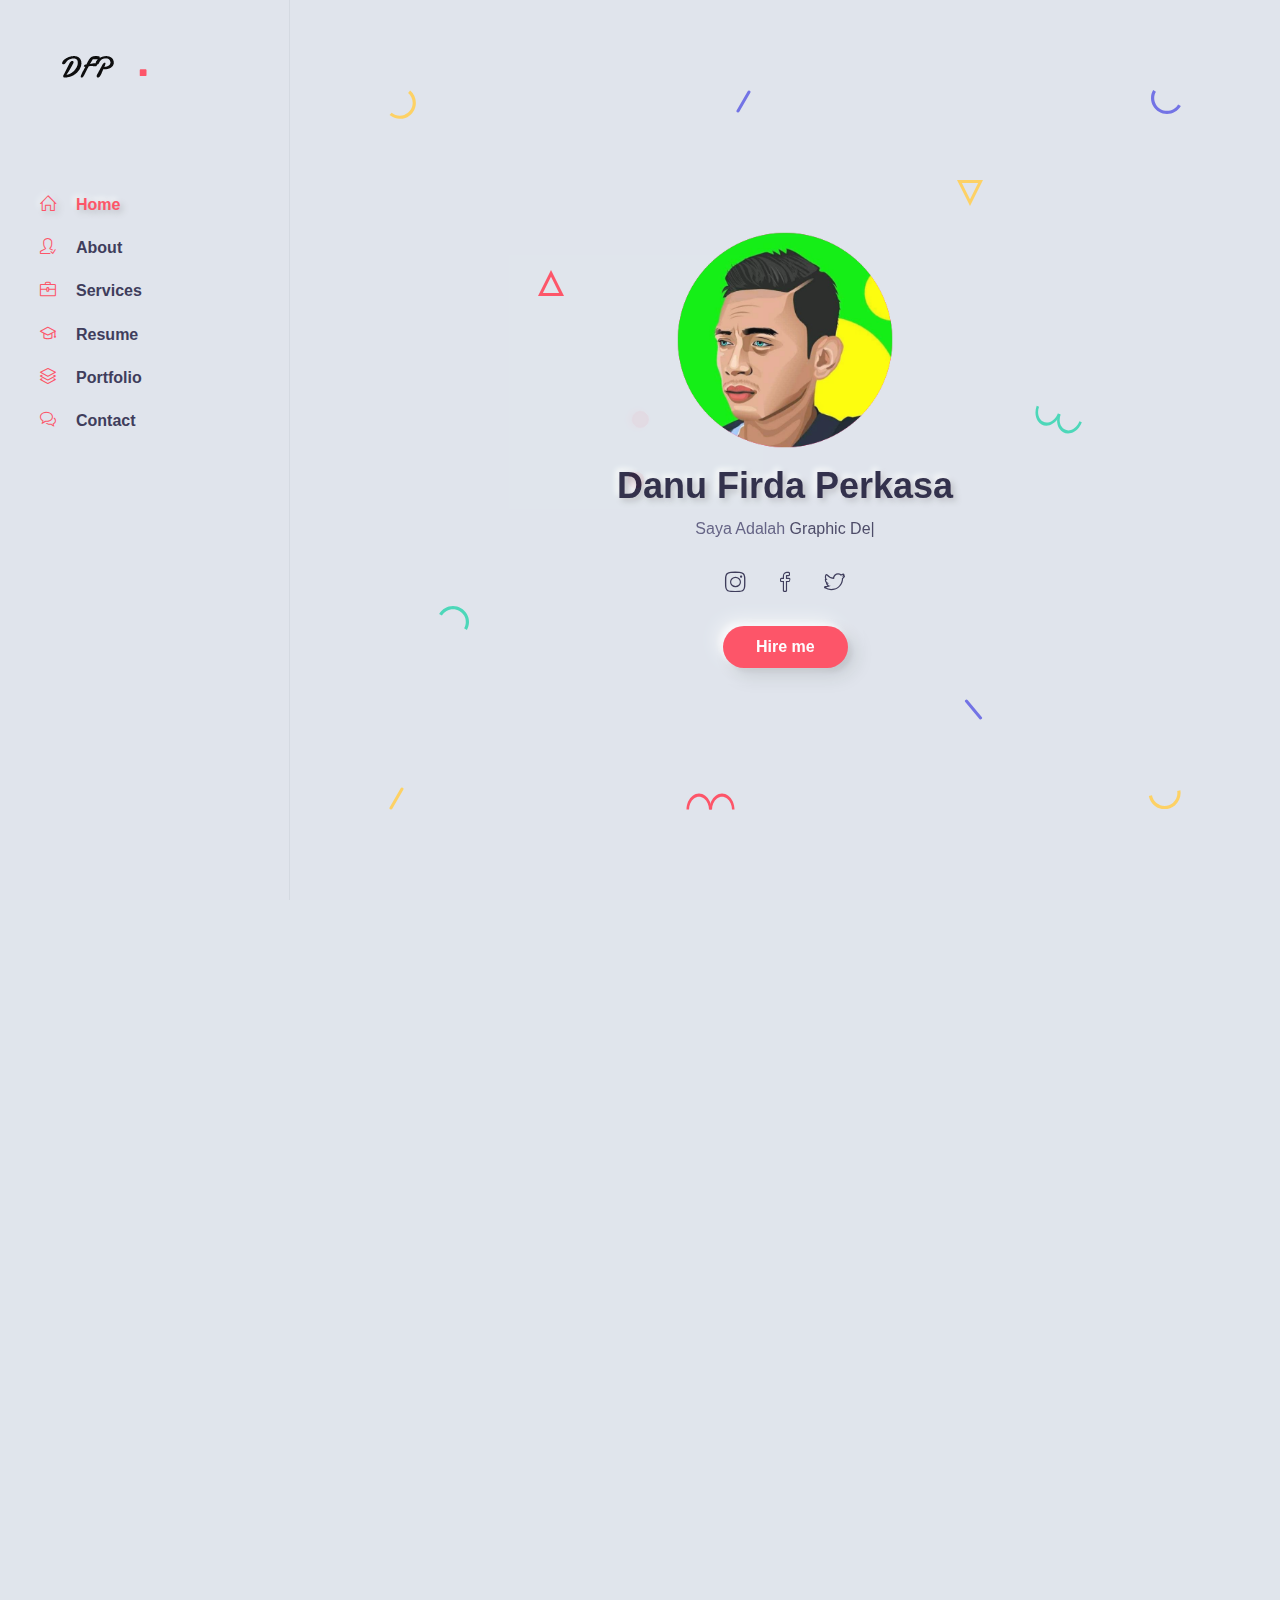
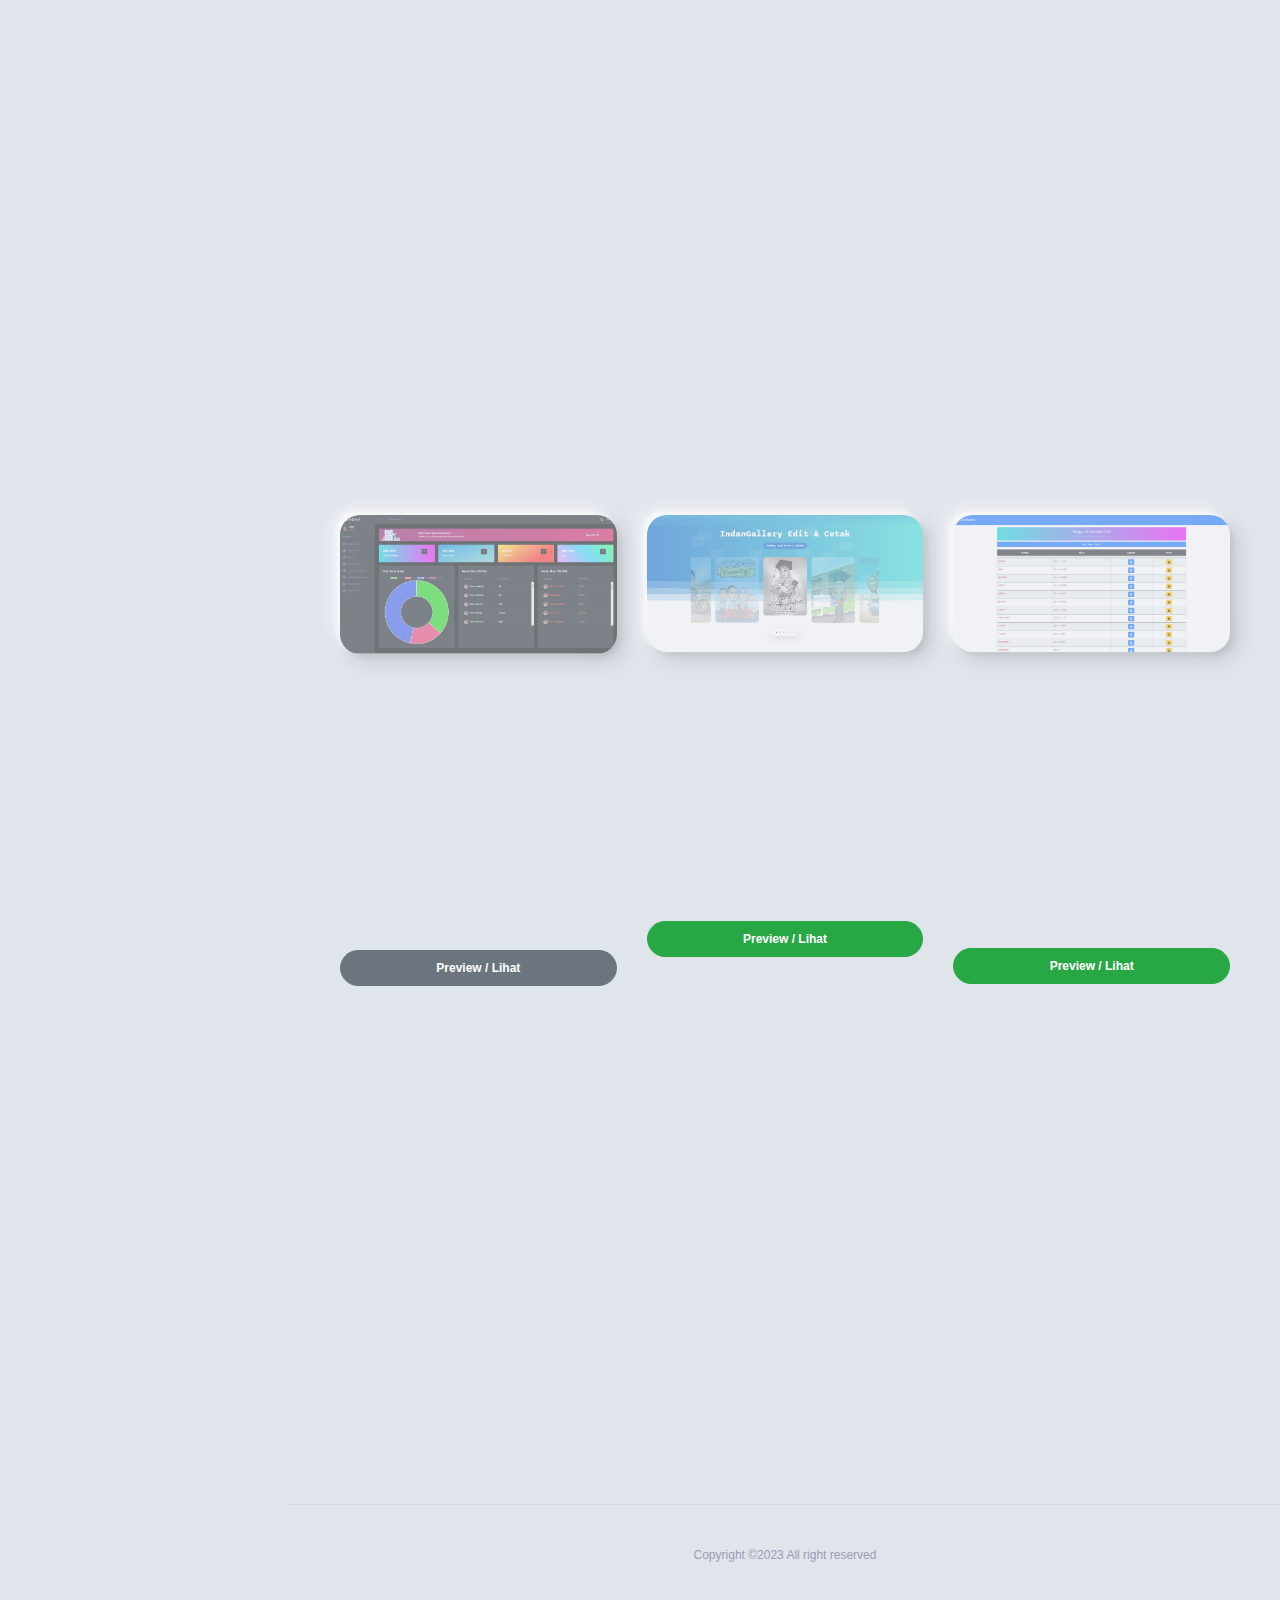
==== commit 319aaeb7: "update" ====
--- a/index.htm
+++ b/index.htm
@@ -119,14 +119,24 @@
             <img src="/images/profile.png" alt="Harya" class="mb-3" width="40%">
 
             <!-- info -->
-            <h1 class="mb-2 mt-0">Danu Firda P.</h1>
+            <h1 class="mb-2 mt-0">Danu Firda Perkasa</h1>
             <p>Saya Adalah <span class="typing"></span></p>
 
             <!-- social icons -->
             <ul class="social-icons light list-inline mb-0 mt-4">
               <li class="list-inline-item">
-                <a href="https://www.instagram.com/__xhry/" target="_blank">
+                <a href="https://www.instagram.com/danufirda/" target="_blank">
                   <i class="icon-social-instagram"></i>
+                </a>
+              </li>
+              <li class="list-inline-item">
+                <a href="https://www.facebook.com/danufirdaperkasa" target="_blank">
+                  <i class="icon-social-facebook"></i>
+                </a>
+              </li>
+              <li class="list-inline-item">
+                <a href="https://twitter.com/danufirda" target="_blank">
+                  <i class="icon-social-twitter"></i>
                 </a>
               </li>
             </ul>
@@ -206,7 +216,7 @@
       <section id="about">
         <div class="container">
           <!-- section title -->
-          <h2 class="section-title wow fadeInUp">About Me</h2>
+          <h2 class="section-title wow fadeInUp">About me</h2>
 
           <div class="spacer" data-height="60"></div>
 
@@ -214,7 +224,7 @@
             <div class="col-md-3">
               <div class="text-center text-md-left">
                 <!-- avatar image -->
-                <img src="/images/profile.png" alt="Harya">
+                <img src="/images/fotoku.png" alt="Danu" style="border-radius:100%;">
               </div>
               <div class="spacer d-md-none d-lg-none" data-height="30"></div>
             </div>
@@ -226,10 +236,11 @@
                     <!-- about text -->
                     <p>
                       Saya Danu Firda Perkasa, desain grafis dan web developer,
-                      dari Nganjuk, Jawa Timur. Saya memiliki pengalaman dengan desain situs web dan desain grafis
+                      dari Nganjuk, Jawa Timur. Saya memiliki pengalaman dengan desain situs web dan desain grafis. Saya sangan sering menggunakan framework laravel untuk mengerjakan project web aplikasi.
+                      Jika ada pertanyaan seputar IT bisa hubungi saya.
                     </p>
                     <div class="mt-3">
-                      <a href="/docs/CV-DANU-FIRDA-PERKASA.pdf" class="btn btn-default">Download CV</a>
+                      <!-- <a href="/docs/CV-DANU-FIRDA-PERKASA.pdf" class="btn btn-default" disabled>Download CV</a> -->
                     </div>
                     <div class="spacer d-md-none d-lg-none" data-height="30"></div>
                   </div>
@@ -283,7 +294,7 @@
       <section id="services">
         <div class="container">
           <!-- section title -->
-          <h2 class="section-title wow fadeInUp">Services</h2>
+          <h2 class="section-title wow fadeInUp">Our services</h2>
 
           <div class="spacer" data-height="60"></div>
 
@@ -309,7 +320,7 @@
             <div class="col-md-4" data-wow-delay="0.4s">
               <!-- service box -->
               <div class="service-box rounded data-background padding-30 text-center text-light shadow-pink" data-color="#F97B8B">
-                <img src="/images/video_icon.png" style="max-width: 100%; height:auto;" alt="Video Editor">
+                <img src="/images/video_icon.svg" style="max-width: 100%; height:auto;" alt="Video Editor">
                 <h3 class="mb-3 mt-0">Video Editor</h3>
               </div>
             </div>
@@ -401,7 +412,7 @@
       <!-- section skill -->
       <section id="skill">
         <div class="container">
-          <h2 class="section-title wow fadeInUp">My Skills</h2>
+          <h2 class="section-title wow fadeInUp">My Skils</h2>
 
           <div class="row wow fadeInUp">
             <div class="col-md-3 col-6">
@@ -448,22 +459,6 @@
               <!-- client item -->
               <div class="client-item">
                 <div class="inner">
-                  <img src="/images/kotlin.svg" alt="client-name" width="53" height="53">
-                </div>
-              </div>
-            </div>
-            <div class="col-md-3 col-6">
-              <!-- client item -->
-              <div class="client-item">
-                <div class="inner">
-                  <img src="/images/java.svg" alt="client-name" width="59" height="59">
-                </div>
-              </div>
-            </div>
-            <div class="col-md-3 col-6">
-              <!-- client item -->
-              <div class="client-item">
-                <div class="inner">
                   <img src="/images/adobe-photoshop.svg" alt="client-name" width="75" height="75">
                 </div>
               </div>
@@ -472,7 +467,15 @@
               <!-- client item -->
               <div class="client-item">
                 <div class="inner">
-                  <img src="/images/adobe-illustrator.svg" alt="client-name" width="75" height="75">
+                  <img src="/images/nodejs.png" alt="client-name" width="75" height="75">
+                </div>
+              </div>
+            </div>
+            <div class="col-md-3 col-6">
+              <!-- client item -->
+              <div class="client-item">
+                <div class="inner">
+                  <img src="/images/bootstrap.png" alt="client-name" width="75" height="75">
                 </div>
               </div>
             </div>
@@ -508,39 +511,86 @@
 
           <!-- portolio wrapper -->
           <div class="row portfolio-wrapper">
-            <!-- portfolio item -->
             <div class="col-md-4 col-sm-6 grid-item web">
-              <a href="/images/works/portfolio1.jpg" data-fancybox="gallery-web">
+              <a href="/images/works/websitecrm.png" data-fancybox="gallery-web">
                 <div class="portfolio-item rounded shadow-dark">
                   <div class="details">
-                    <span class="term">Web Portfolio</span>
-                    <h4 class="title">On Progress</h4>
+                    <span class="term">Website CRM (pengelola data pelanggan)</span>
+                    <h4 class="title">Laravel Framework & NodeJs</h4>
                     <span class="more-button"><i class="icon-picture"></i></span>
                   </div>
                   <div class="thumb">
-                    <img src="/images/works/portfolio1.jpg" alt="Portfolio-title">
+                    <img src="/images/works/websitecrm.png" alt="Portfolio-title">
                     <div class="mask"></div>
                   </div>
                 </div>
+                <div class=" wow fadeInUp">
+                  <div class="col-sm-12">
+                    <div class="timeline edu bg-white rounded shadow-dark padding-30 overflow-hidden">
+                      <p class="text-dark">Ini adalah aplikasi CRM pertama saya, yang saya gunakan untuk pengelolaan data pelanggan untuk produk karikatur saya, untuk menyimpan data.</p>
+                    </div>
+                  </div>
+                </div>
               </a>
+              <a class="btn btn-sm btn-secondary btn-block mt-1" style="cursor: not-allowed;">Preview / Lihat</a>
             </div>
 
             <!-- portfolio item -->
             <div class="col-md-4 col-sm-6 grid-item dashboard">
-              <a href="/images/works/dashboard-menu.jpg" data-fancybox="gallery-dashboard">
+              <a href="/images/works/indangallery.png" data-fancybox="gallery-dashboard">
                 <div class="portfolio-item rounded shadow-dark">
                   <div class="details">
-                    <span class="term">Dashboard Menu</span>
-                    <h4 class="title">On Progress with Laravel</h4>
+                    <span class="term">Landingpage Produk</span>
+                    <h4 class="title">Landingpage produk karikatur</h4>
                     <span class="more-button"><i class="icon-picture"></i></span>
                   </div>
                   <div class="thumb">
-                    <img src="/images/works/dashboard-menu.jpg" alt="Portfolio-title">
+                    <img src="/images/works/indangallery.png" alt="Portfolio-title">
                     <div class="mask"></div>
                   </div>
-                </div>
+
+                </div>
+                <div class=" wow fadeInUp">
+                  <div class="col-sm-12">
+                    <div class="timeline edu bg-white rounded shadow-dark padding-30 overflow-hidden">
+                      <p class="text-dark">
+                        Ini adalah salah satu landingpage untuk suatu produk yang bisa dikunjungi calon pembeli agar lebih mengerti tentang produk tersebut 
+                      </p>
+                    </div>
+                  </div>
+                </div>
+
               </a>
-            </div>
+              <a href="https://indangallery.shop" target="_blank" class="btn btn-sm btn-success btn-block mt-1" >Preview / Lihat</a>
+            </div>
+            <div class="col-md-4 col-sm-6 grid-item dashboard">
+              <a href="/images/works/G-Sport.png" data-fancybox="gallery-dashboard">
+                <div class="portfolio-item rounded shadow-dark">
+                  <div class="details">
+                    <span class="term">Penggajuan</span>
+                    <h4 class="title">Sistem penggajian karyawan</h4>
+                    <span class="more-button"><i class="icon-picture"></i></span>
+                  </div>
+                  <div class="thumb">
+                    <img src="/images/works/G-Sport.png" alt="Portfolio-title">
+                    <div class="mask"></div>
+                  </div>
+
+                </div>
+                <div class=" wow fadeInUp">
+                  <div class="col-sm-12">
+                    <div class="timeline edu bg-white rounded shadow-dark padding-30 overflow-hidden">
+                      <p class="text-dark">
+                        Ini adalah sistem penggajian mingguan yang digunakan untuk mengelola gaji karyawan sesuai pekerjaan yang berbeda beda. Dan sangat fleksibel.
+                      </p>
+                    </div>
+                  </div>
+                </div>
+
+              </a>
+              <a target="_blank" class="btn btn-sm btn-success btn-block mt-1" style="cursor: not-allowed;">Preview / Lihat</a>
+            </div>
+
           </div>
 
           <!-- more button -->
@@ -558,7 +608,7 @@
       <section id="contact">
         <div class="container">
           <!-- section title -->
-          <h2 class="section-title wow fadeInUp">Get In Touch</h2>
+          <h2 class="section-title wow fadeInUp">Contact</h2>
 
           <div class="spacer" data-height="60"></div>
 
@@ -566,57 +616,27 @@
             <div class="col-md-4">
               <!-- contact info -->
               <div class="contact-info">
-                <h3 class="wow fadeInUp">Let's talk about everything!</h3>
+                <h3 class="wow fadeInUp">Silahkan bertanya apapun yang anda perlukan!</h3>
                 <p class="wow fadeInUp">
-                  Don't like forms? Send me an
-                  <a href="mailto:harya.pratama22@gmail.com">email</a>. 👋
+                  <a href="mailto:harya.pratama22@gmail.com">Hubunga saya di email?</a>. 👋
                 </p>
               </div>
             </div>
-
             <div class="col-md-8">
               <!-- Contact Form -->
-
-              <form id="my-form" class="contact-form mt-6" method="post" action="https://formspree.io/f/xrgojnob">
-                <div class="row">
-                  <div class="column col-md-6">
-                    <!-- Name input -->
-                    <div class="form-group">
-                      <input type="text" class="form-control" name="InputName" id="InputName" placeholder="Full name*" required="">
-                      <div class="help-block with-errors"></div>
-                    </div>
-                  </div>
-
-                  <div class="column col-md-6">
-                    <!-- Email input -->
-                    <div class="form-group">
-                      <input type="email" class="form-control" id="InputEmail" name="InputEmail" placeholder="Email address*" required="">
-                      <div class="help-block with-errors"></div>
-                    </div>
-                  </div>
-
-                  <div class="column col-md-12">
-                    <!-- Subject input -->
-                    <div class="form-group">
-                      <input type="text" class="form-control" id="InputSubject" name="InputSubject" placeholder="Subject*" required="">
-                      <div class="help-block with-errors"></div>
-                    </div>
-                  </div>
-
-                  <div class="column col-md-12">
-                    <!-- Message textarea -->
-                    <div class="form-group">
-                      <textarea name="InputMessage" id="InputMessage" class="form-control" rows="5" placeholder="Message*" required=""></textarea>
-                      <div class="help-block with-errors"></div>
-                    </div>
-                  </div>
-                </div>
-
-                <button type="submit" name="submit" id="submit" value="Submit" class="btn btn-default">
-                  Send Message</button><!-- Send Button -->
-
-                <div id="status"></div>
-              </form>
+              <div class="card p-3">
+                <div class="card-body">
+                  <a>
+                    Phone : <b>6285157377405</b>
+                  </a><br>
+                  <a>
+                    Telegram : <b>6285157377405</b>
+                  </a><br>
+                  <a>
+                    Email : <b>thedanufirda@gmail.com</b>
+                  </a>
+                </div>
+              </div>
               <!-- Contact Form end -->
             </div>
           </div>
@@ -626,7 +646,7 @@
       <div class="spacer" data-height="96"></div>
 
       <footer class="footer light">
-        <div class="copyright">Copyright &copy;2021 All right reserved</div>
+        <div class="copyright">Copyright &copy;2023 All right reserved</div>
       </footer>
     </main>
 
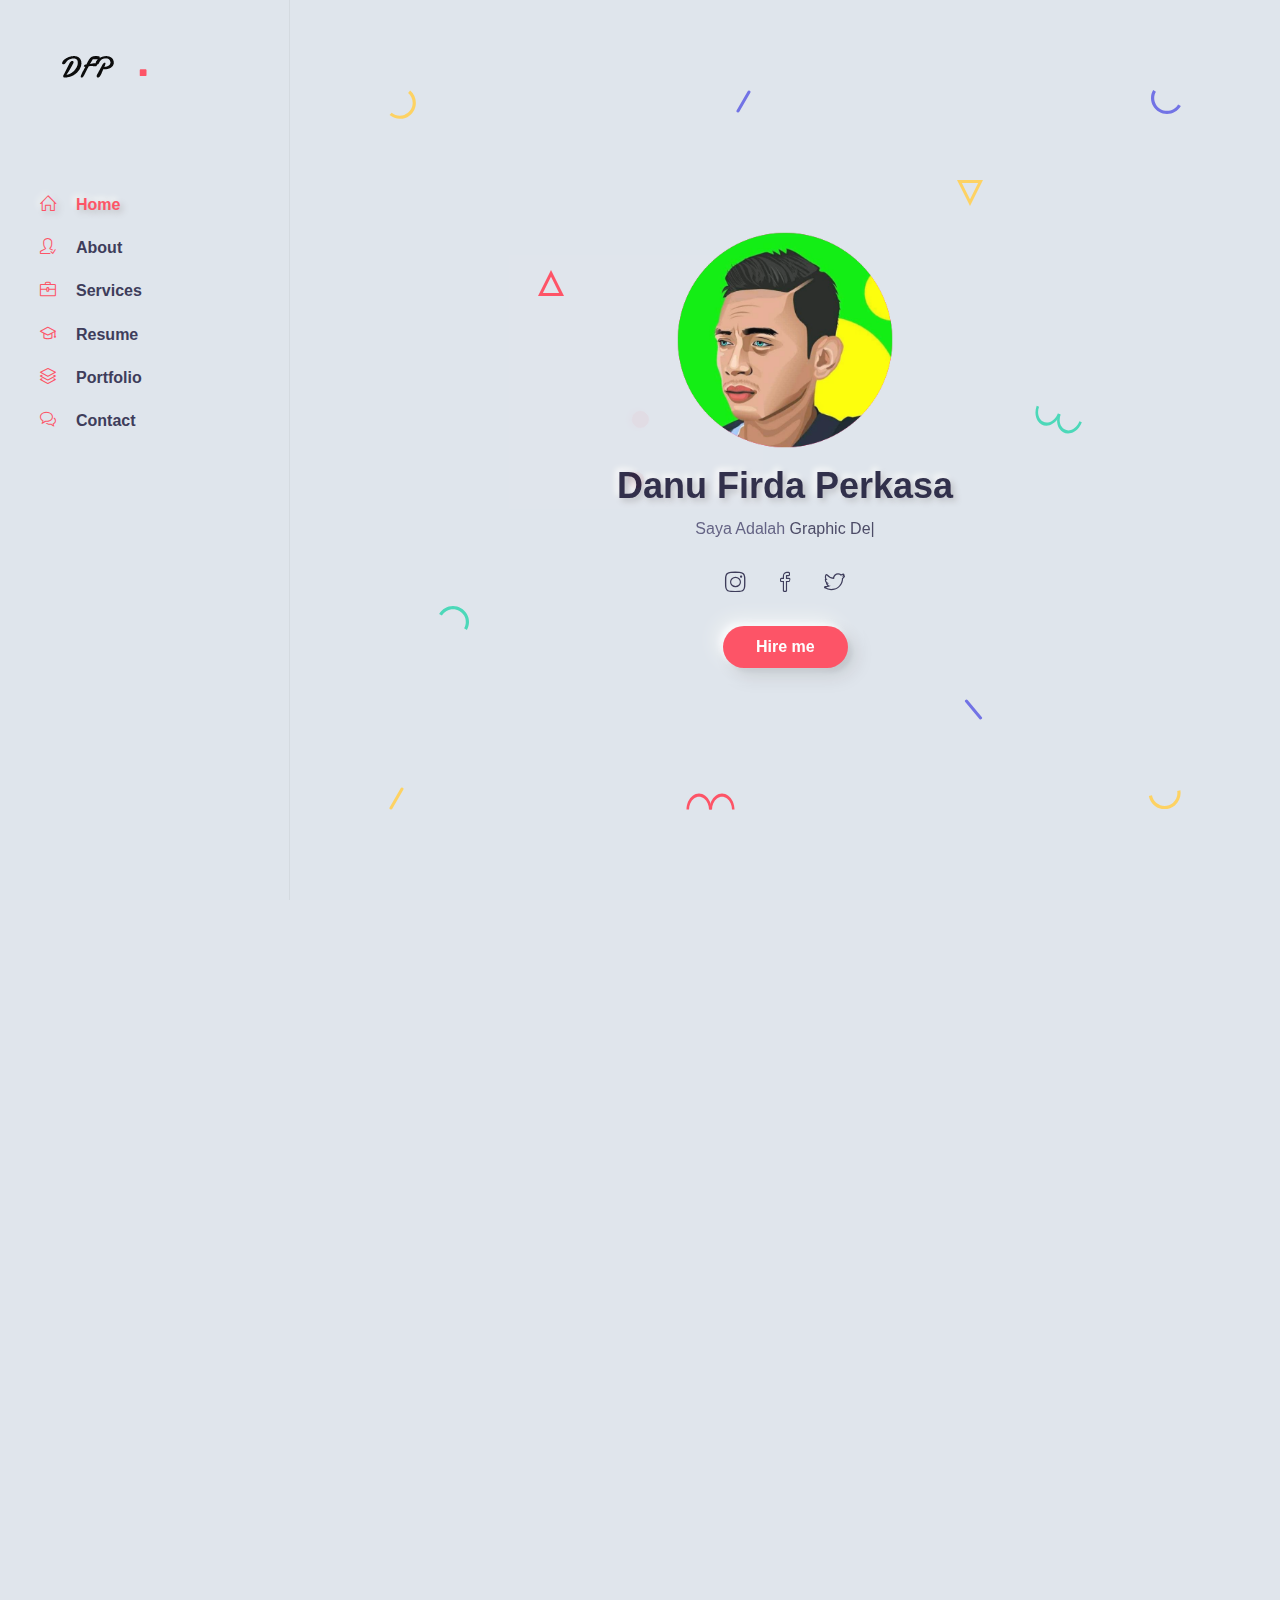
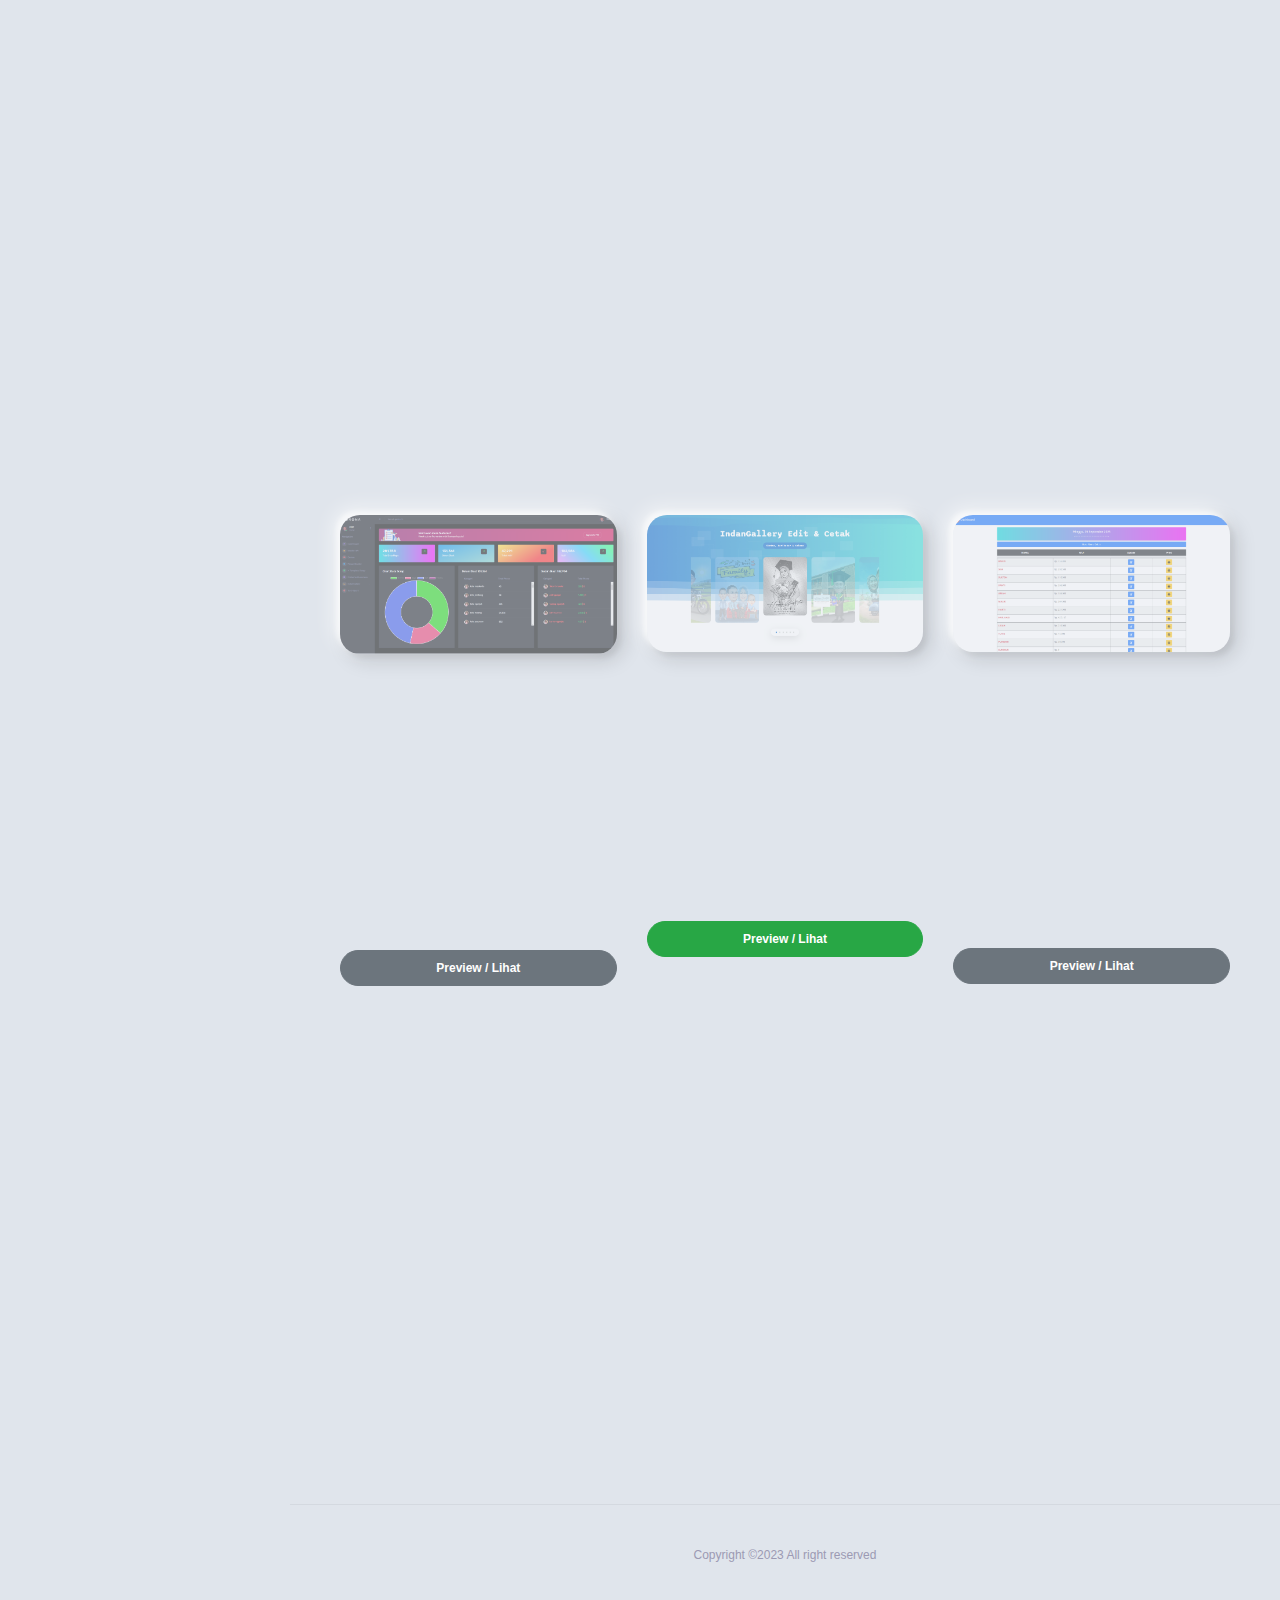
==== commit c3a21c08: "update" ====
--- a/index.htm
+++ b/index.htm
@@ -6,6 +6,12 @@
     <meta name="viewport" content="width=device-width, initial-scale=1, maximum-scale=1">
     <link rel="shortcut icon" type="image/x-icon" href="/images/profile.png">
 
+    <meta property="og:site_name" content="DANU FIRDA PERKASA">
+    <meta property="og:title" content="Portofolio & Resume Danu Firda Perkasa">
+    <meta property="og:description" content="Resume, Project, & Contact.">
+    <meta property="og:image" itemprop="image" content="/images/profile.jpg">
+    <meta property="og:image:type" content="image/png">
+    <meta property="og:type" content="website">
     <!-- STYLESHEETS -->
     <link rel="stylesheet" href="/css/bootstrap.min.css">
     <link rel="stylesheet" href="/css/all.min.css" type="text/css" media="all">
@@ -588,7 +594,7 @@
                 </div>
 
               </a>
-              <a target="_blank" class="btn btn-sm btn-success btn-block mt-1" style="cursor: not-allowed;">Preview / Lihat</a>
+              <a target="_blank" class="btn btn-sm btn-secondary btn-block mt-1" style="cursor: not-allowed;">Preview / Lihat</a>
             </div>
 
           </div>
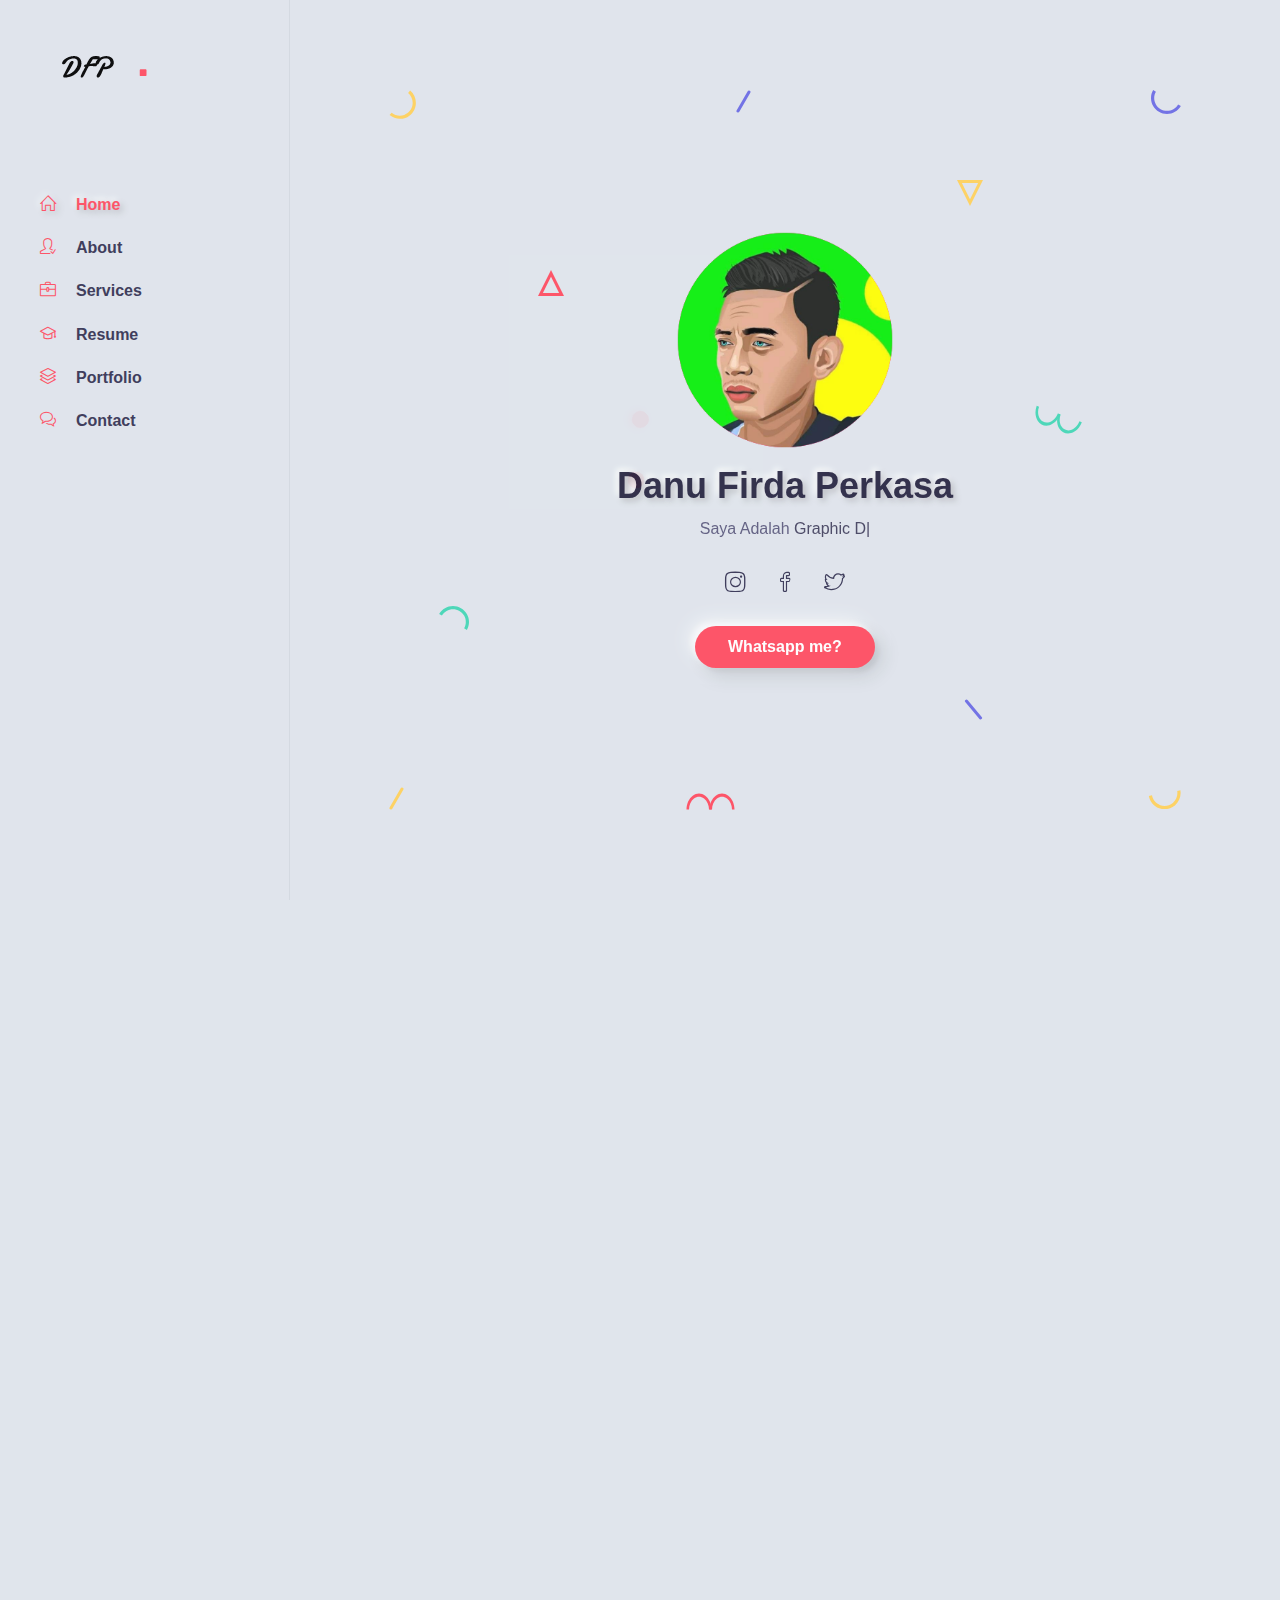
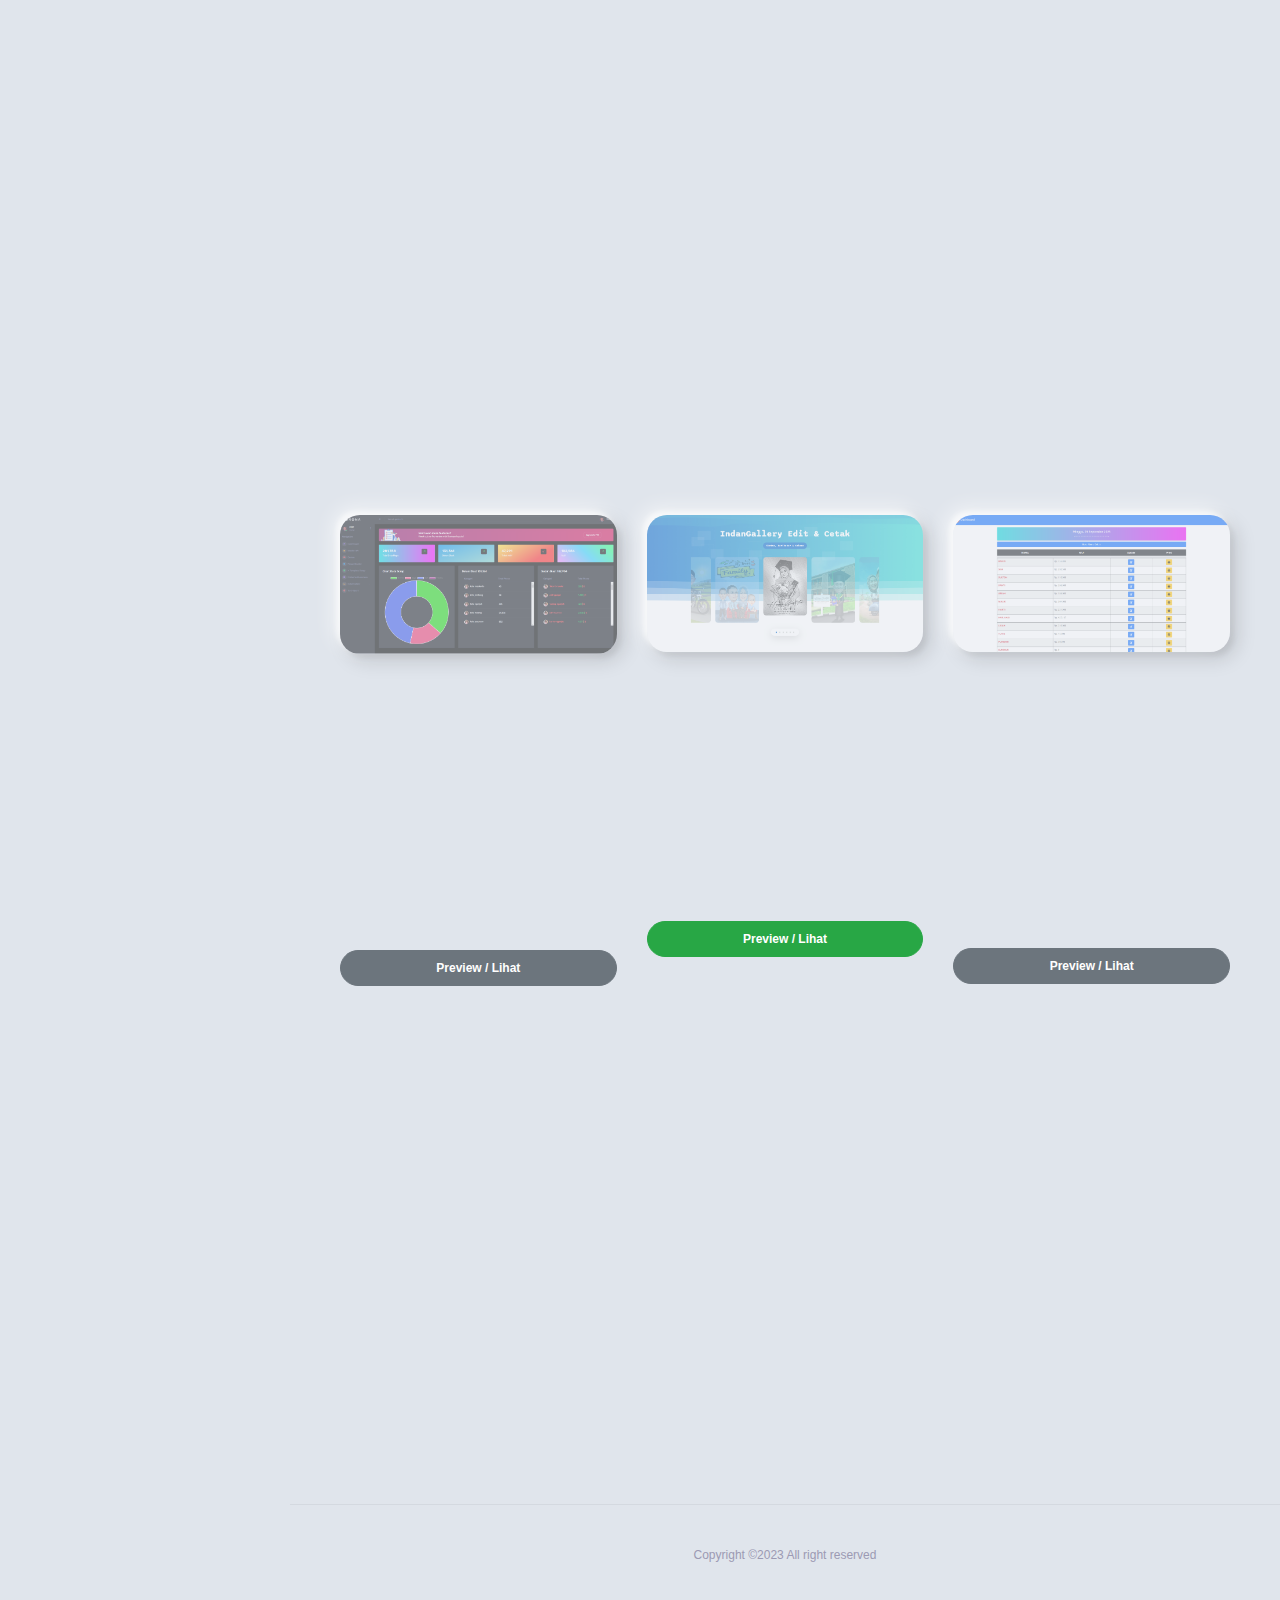
==== commit 63060c9f: "update" ====
--- a/index.htm
+++ b/index.htm
@@ -9,7 +9,7 @@
     <meta property="og:site_name" content="DANU FIRDA PERKASA">
     <meta property="og:title" content="Portofolio & Resume Danu Firda Perkasa">
     <meta property="og:description" content="Resume, Project, & Contact.">
-    <meta property="og:image" itemprop="image" content="/images/profile.jpg">
+    <meta property="og:image" itemprop="image" content="https://i.ibb.co/fYLTyr7/pp-ku.jpg">
     <meta property="og:image:type" content="image/png">
     <meta property="og:type" content="website">
     <!-- STYLESHEETS -->
@@ -149,7 +149,7 @@
 
             <!-- buttons -->
             <div class="mt-4">
-              <a href="#contact" class="btn btn-default">Hire me</a>
+              <a href="https://wa.me/6285157377405" target="_blank" class="btn btn-default">Whatsapp me?</a>
             </div>
           </div>
 
@@ -230,7 +230,7 @@
             <div class="col-md-3">
               <div class="text-center text-md-left">
                 <!-- avatar image -->
-                <img src="/images/fotoku.png" alt="Danu" style="border-radius:100%;">
+                <img src="/images/fotoku.png" alt="Danu" style="border-radius:25%;">
               </div>
               <div class="spacer d-md-none d-lg-none" data-height="30"></div>
             </div>
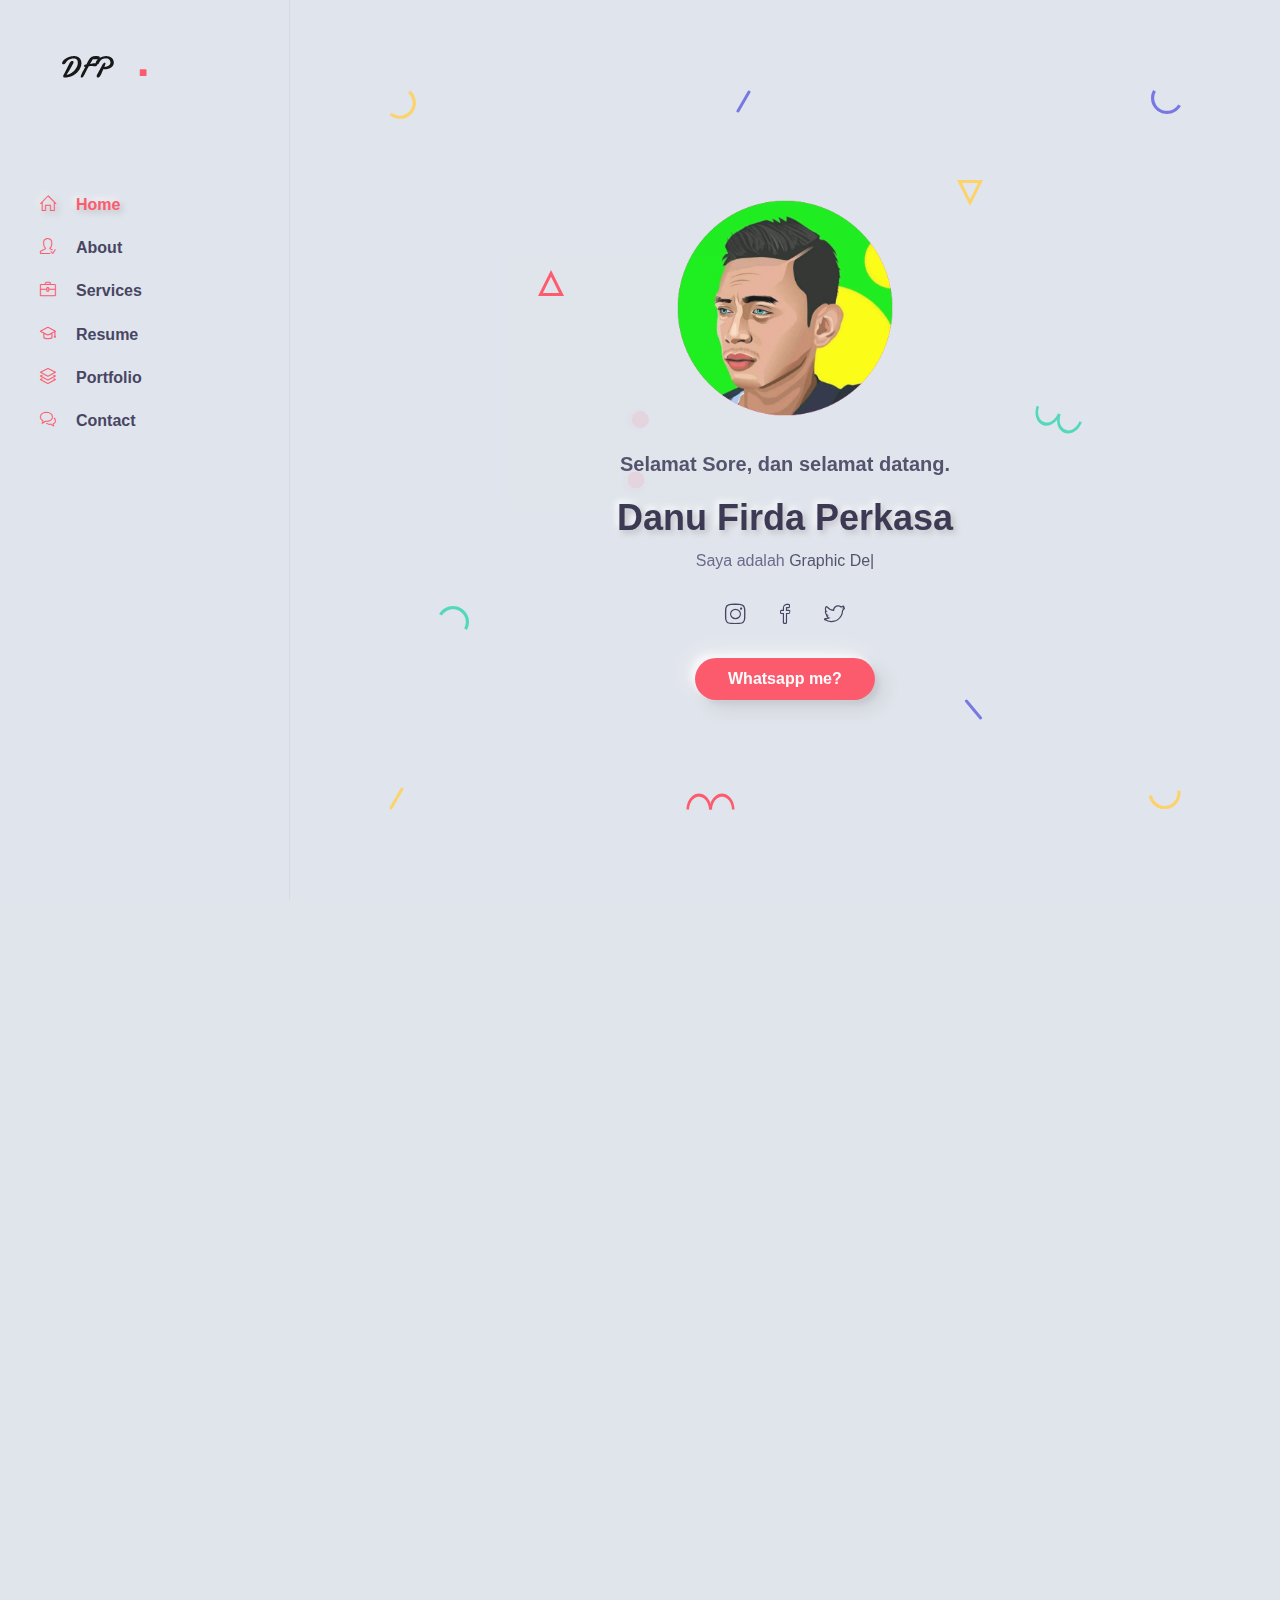
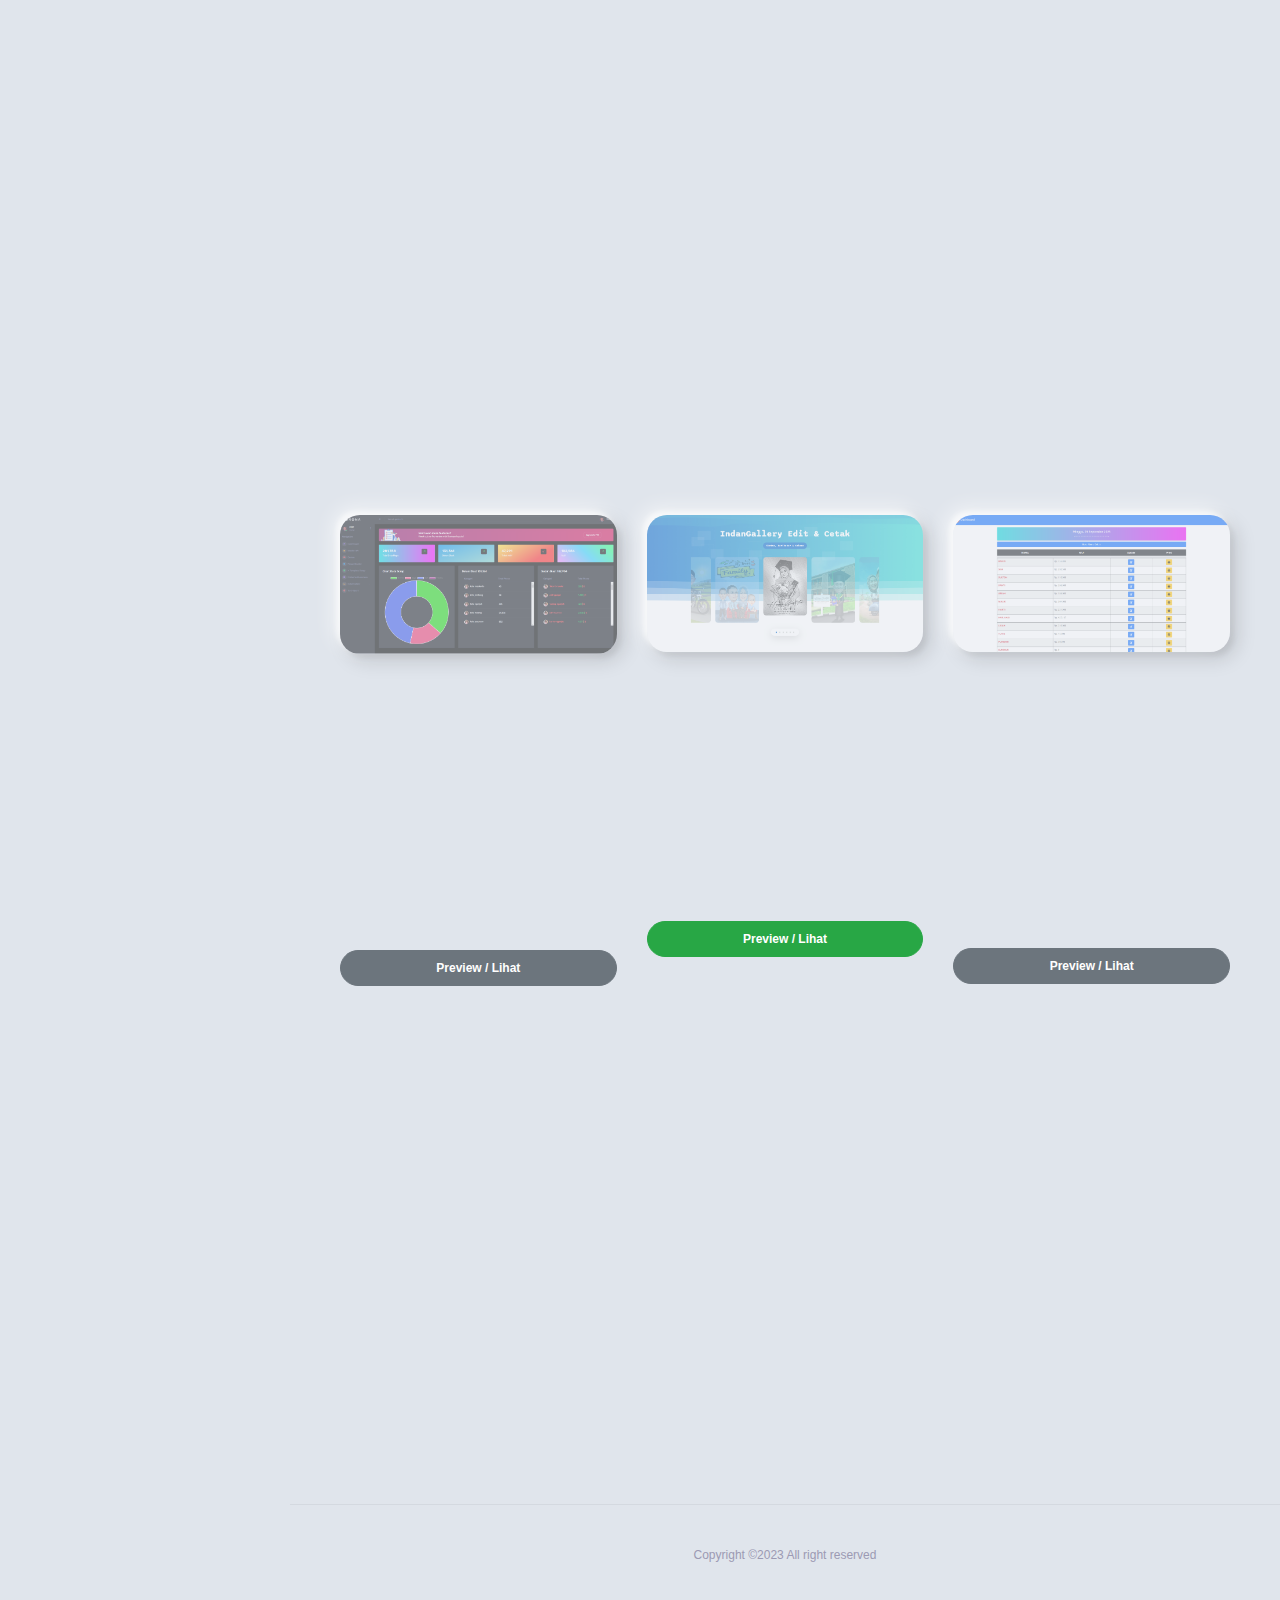
==== commit 4206bb25: "update" ====
--- a/index.htm
+++ b/index.htm
@@ -125,8 +125,9 @@
             <img src="/images/profile.png" alt="Harya" class="mb-3" width="40%">
 
             <!-- info -->
+            <h5 id="pesan_sambutan"></h5>
             <h1 class="mb-2 mt-0">Danu Firda Perkasa</h1>
-            <p>Saya Adalah <span class="typing"></span></p>
+            <p>Saya adalah <span class="typing"></span></p>
 
             <!-- social icons -->
             <ul class="social-icons light list-inline mb-0 mt-4">
@@ -242,7 +243,7 @@
                     <!-- about text -->
                     <p>
                       Saya Danu Firda Perkasa, desain grafis dan web developer,
-                      dari Nganjuk, Jawa Timur. Saya memiliki pengalaman dengan desain situs web dan desain grafis. Saya sangan sering menggunakan framework laravel untuk mengerjakan project web aplikasi.
+                      dari Nganjuk, Jawa Timur. Saya memiliki pengalaman dengan desain situs web dan desain grafis. Saya sangat sering menggunakan framework laravel untuk mengerjakan project web aplikasi.
                       Jika ada pertanyaan seputar IT bisa hubungi saya.
                     </p>
                     <div class="mt-3">
@@ -686,6 +687,22 @@
         backSpeed: 40,
         loop: true,
       });
+
+      const TimeReplace =()=>{
+        let Jam = new Date().getHours();
+        let Hasil = "";
+        if (Jam>=0 && Jam<10){
+            Hasil = "Pagi";
+        }else if (Jam >=10 && Jam<15){
+            Hasil = "Siang";
+        }else if (Jam >=15 && Jam<=17){
+            Hasil = "Sore";
+        }else{
+            Hasil = "Malam";
+        }  
+          return Hasil;
+      }
+      $('#pesan_sambutan').html('Selamat '+TimeReplace()+', dan selamat datang.')
     </script>
   </body>
 </html>
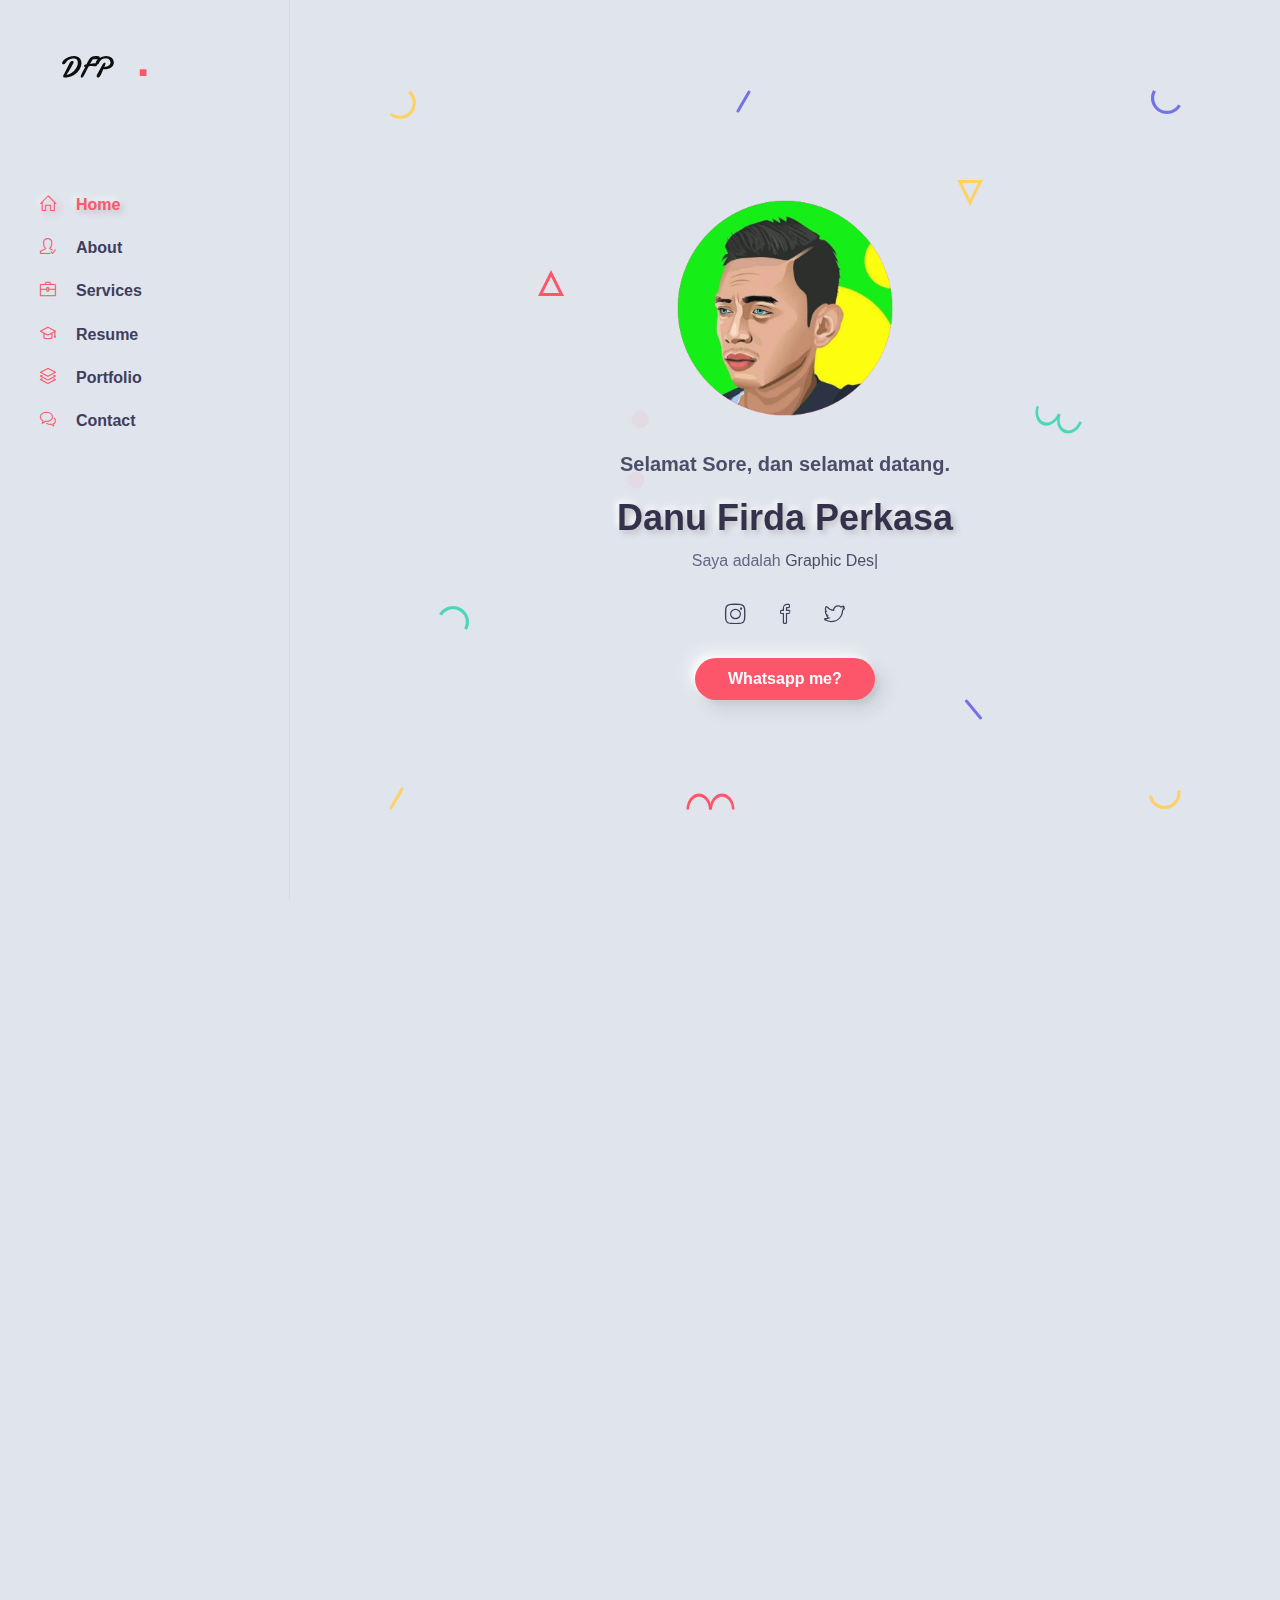
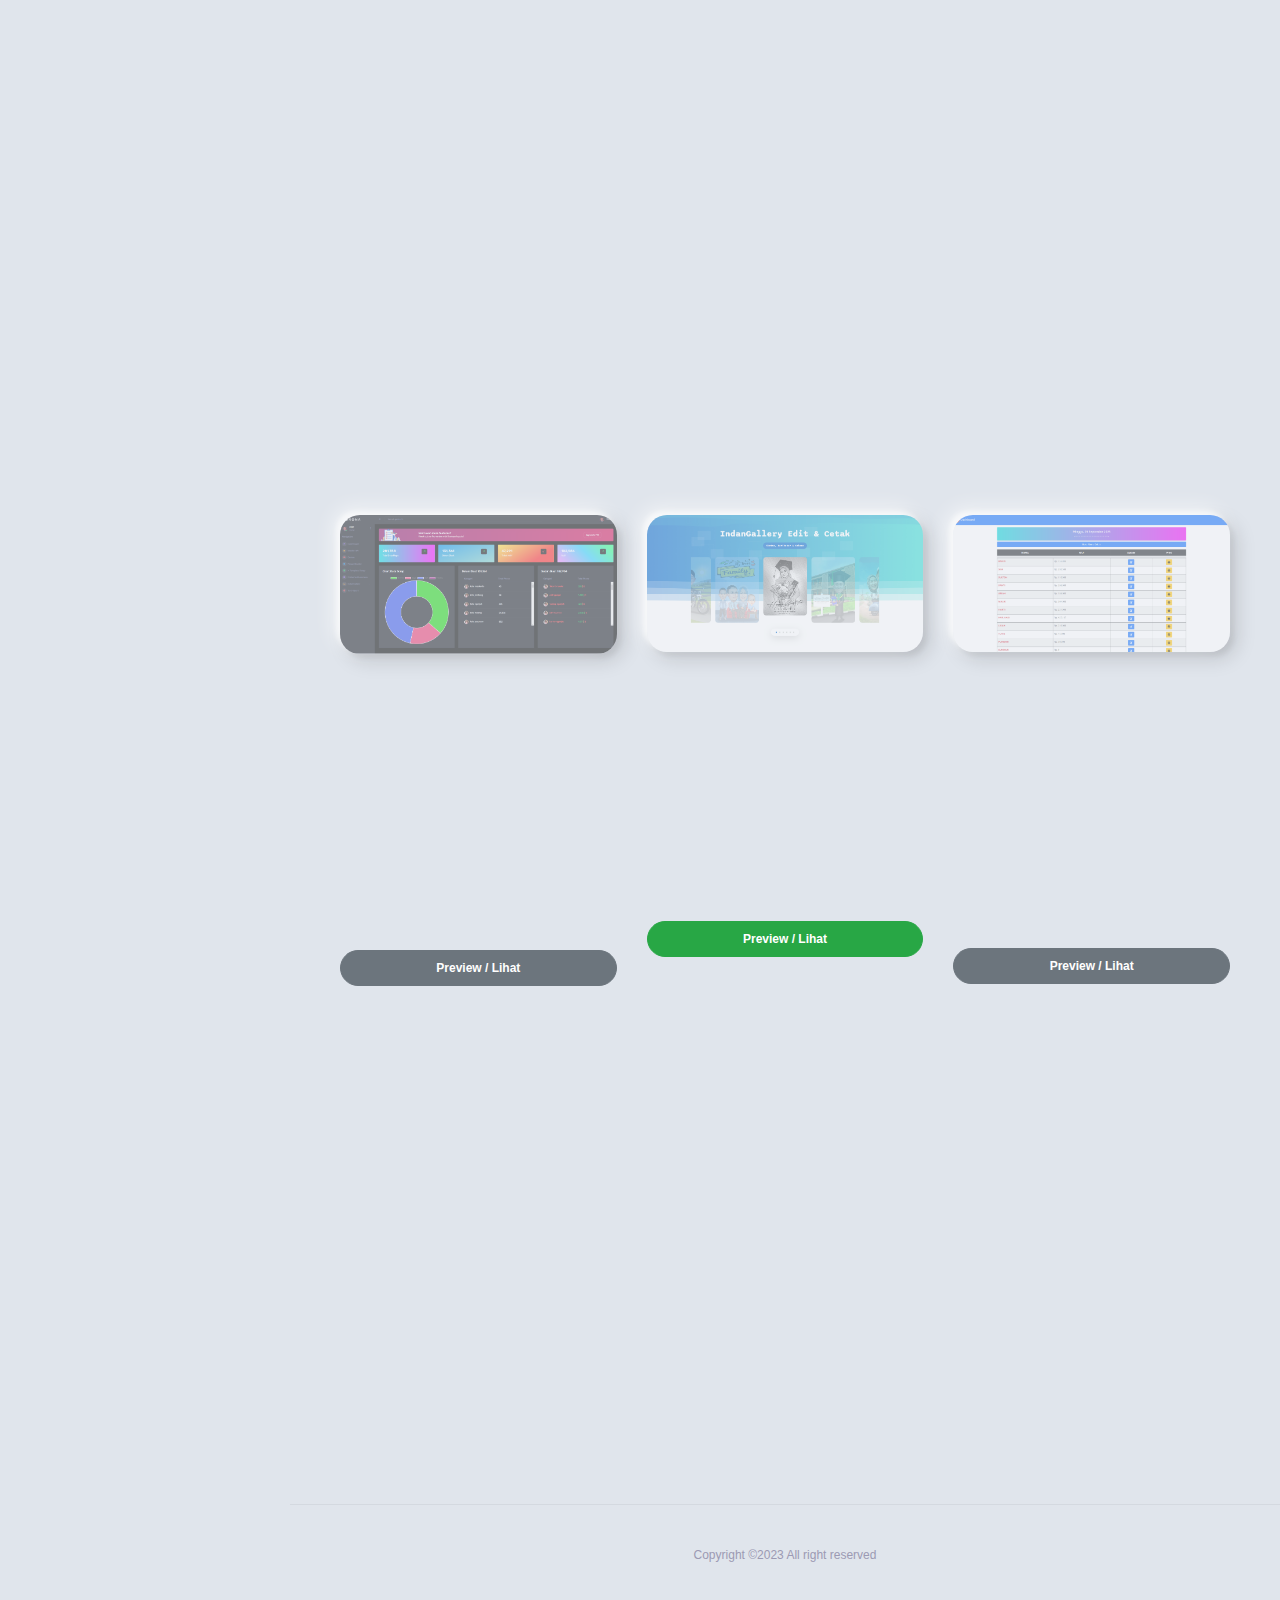
==== commit 6e83f581: "update" ====
--- a/index.htm
+++ b/index.htm
@@ -241,7 +241,7 @@
                 <div class="row">
                   <div class="col-md-6">
                     <!-- about text -->
-                    <p>
+                    <p> 
                       Saya Danu Firda Perkasa, desain grafis dan web developer,
                       dari Nganjuk, Jawa Timur. Saya memiliki pengalaman dengan desain situs web dan desain grafis. Saya sangat sering menggunakan framework laravel untuk mengerjakan project web aplikasi.
                       Jika ada pertanyaan seputar IT bisa hubungi saya.
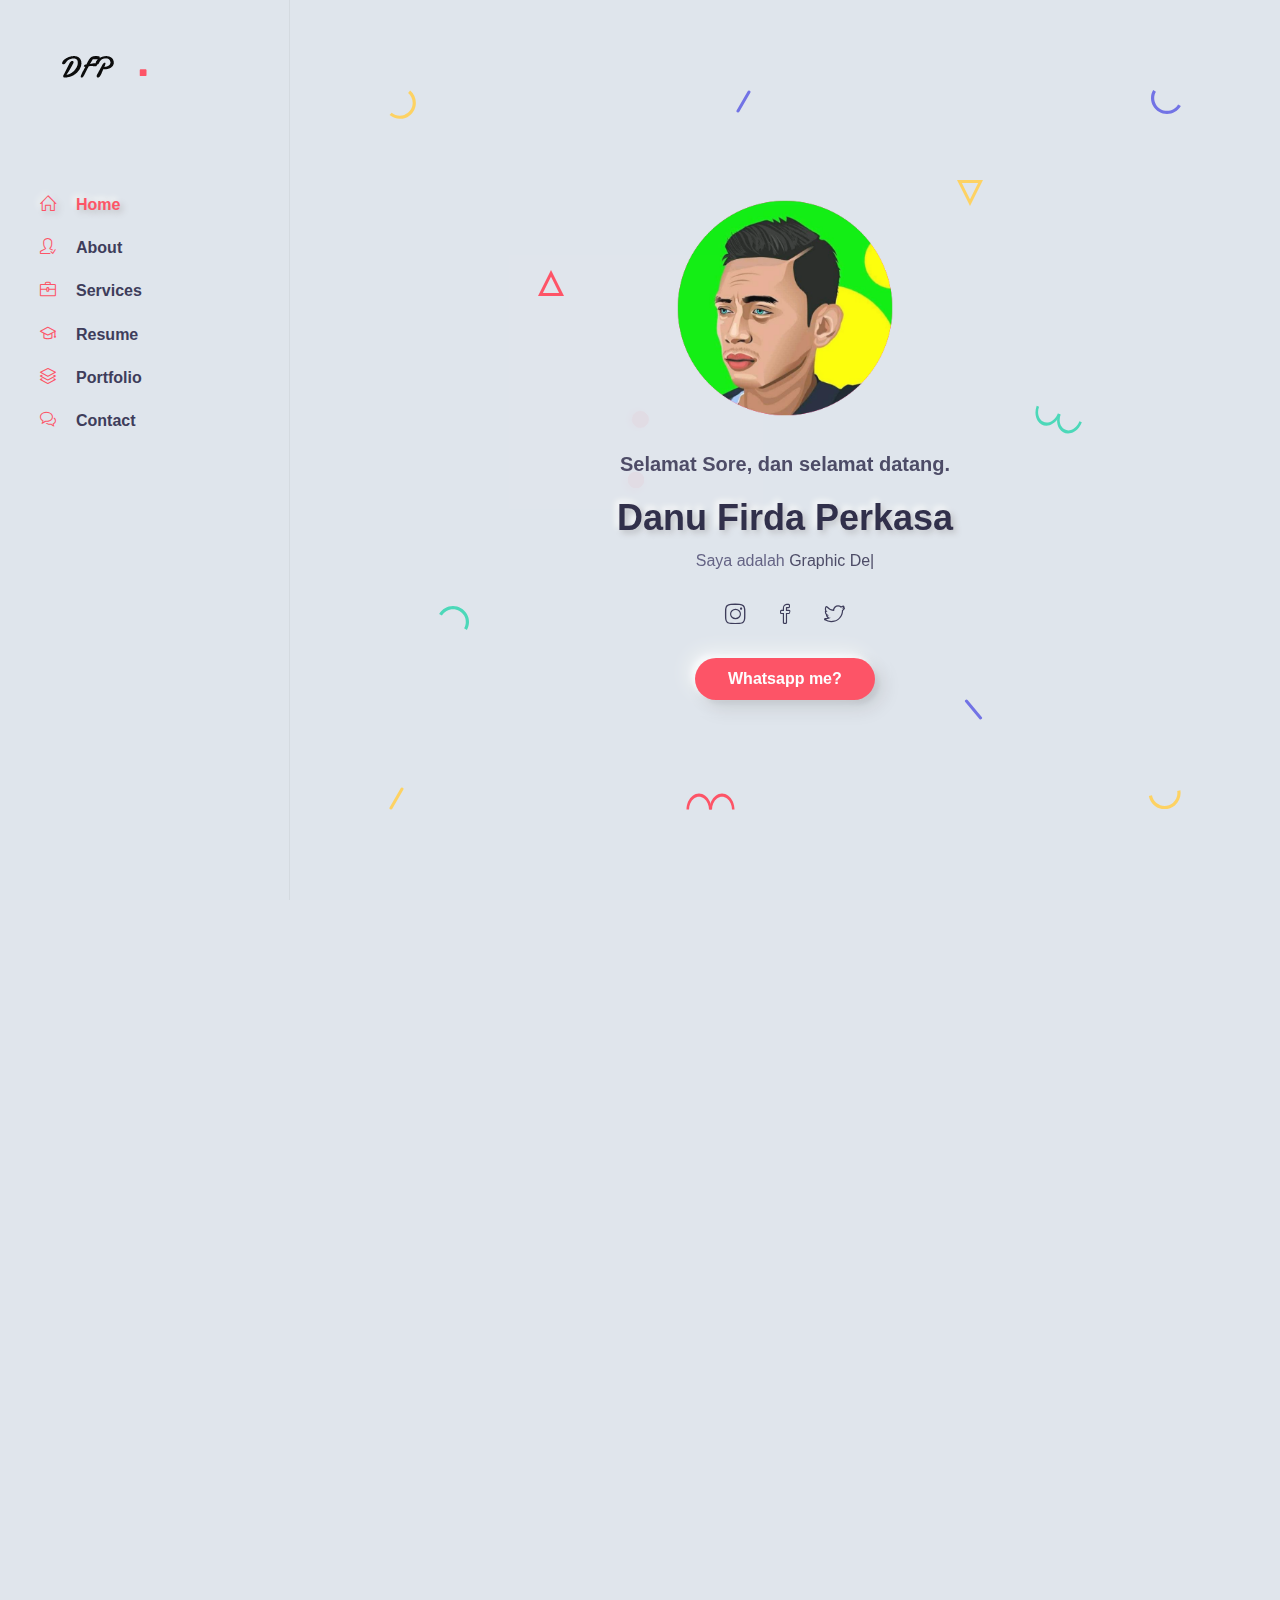
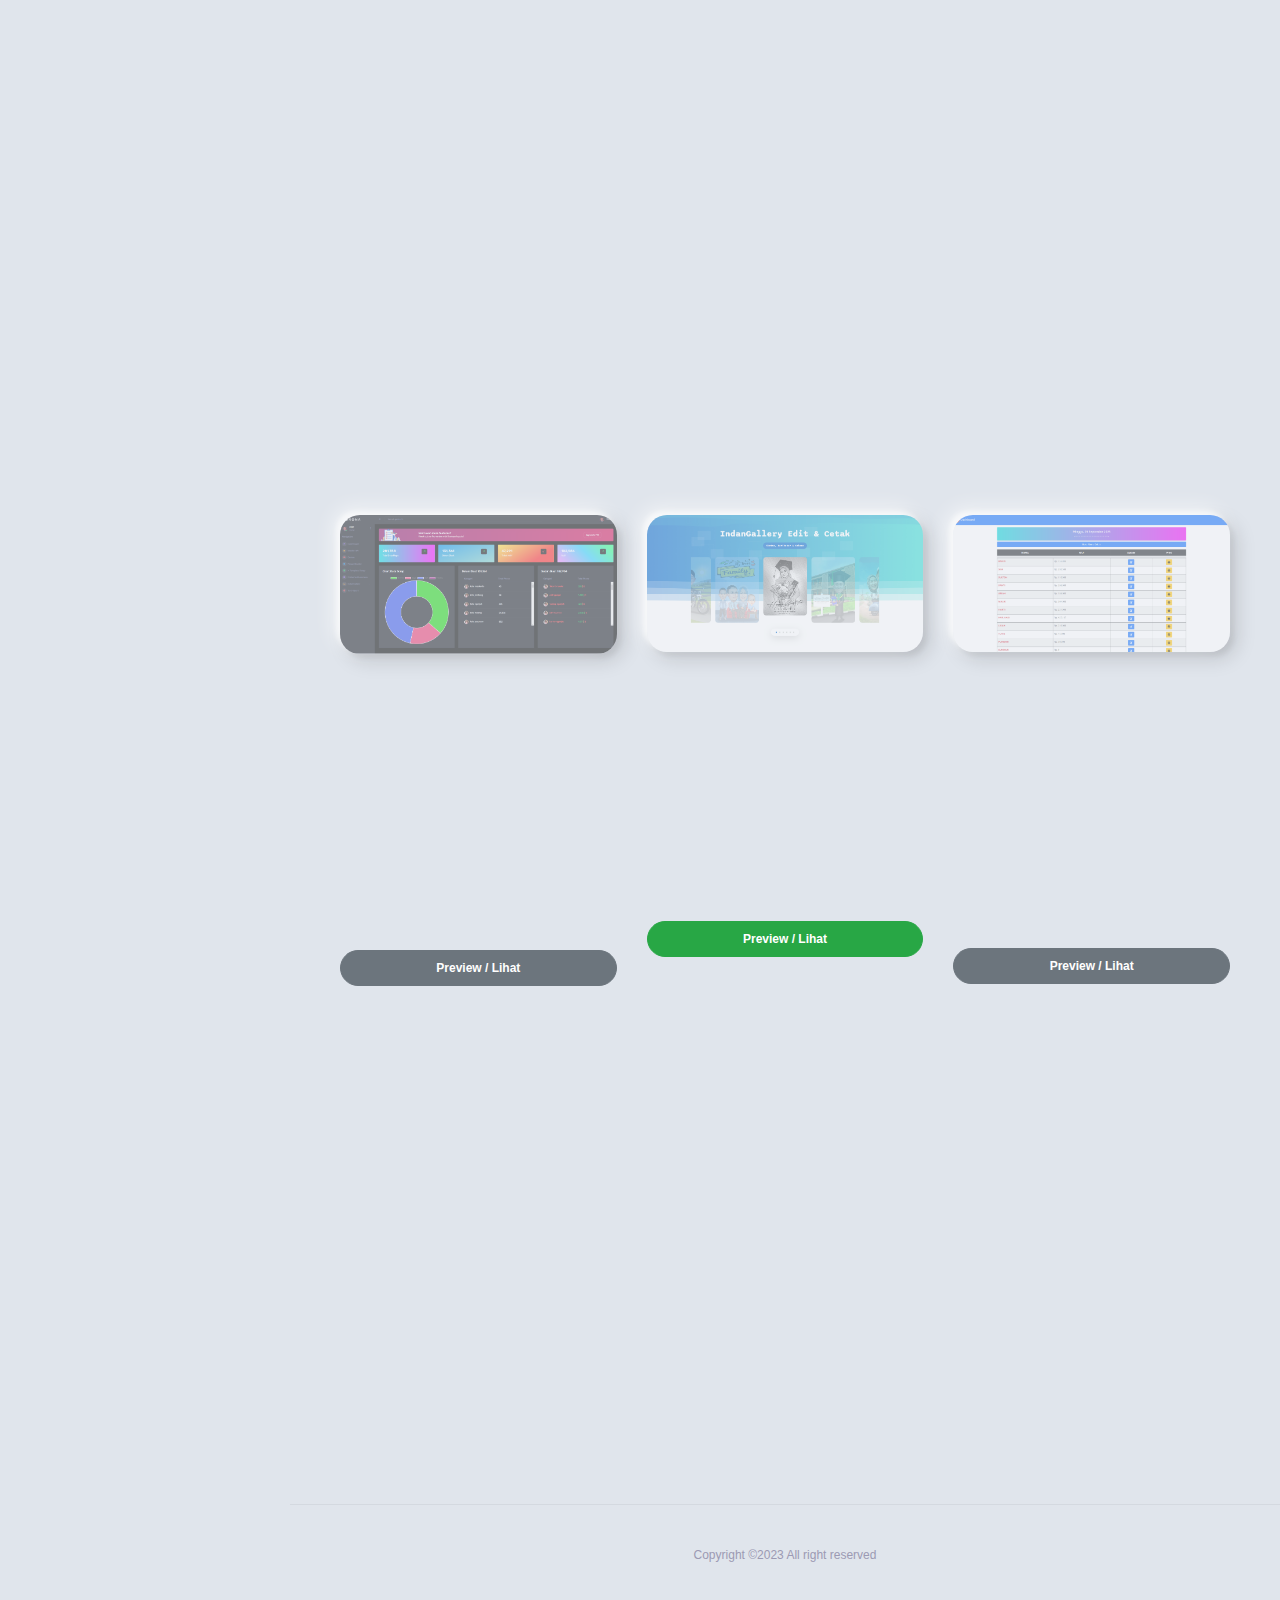
==== commit 58c6f27f: "Update index.htm" ====
--- a/index.htm
+++ b/index.htm
@@ -9,7 +9,7 @@
     <meta property="og:site_name" content="DANU FIRDA PERKASA">
     <meta property="og:title" content="Portofolio & Resume Danu Firda Perkasa">
     <meta property="og:description" content="Resume, Project, & Contact.">
-    <meta property="og:image" itemprop="image" content="https://i.ibb.co/fYLTyr7/pp-ku.jpg">
+    <meta property="og:image" itemprop="image" content="https://danpro.my.id/images/pp-ku.jpg">
     <meta property="og:image:type" content="image/png">
     <meta property="og:type" content="website">
     <!-- STYLESHEETS -->
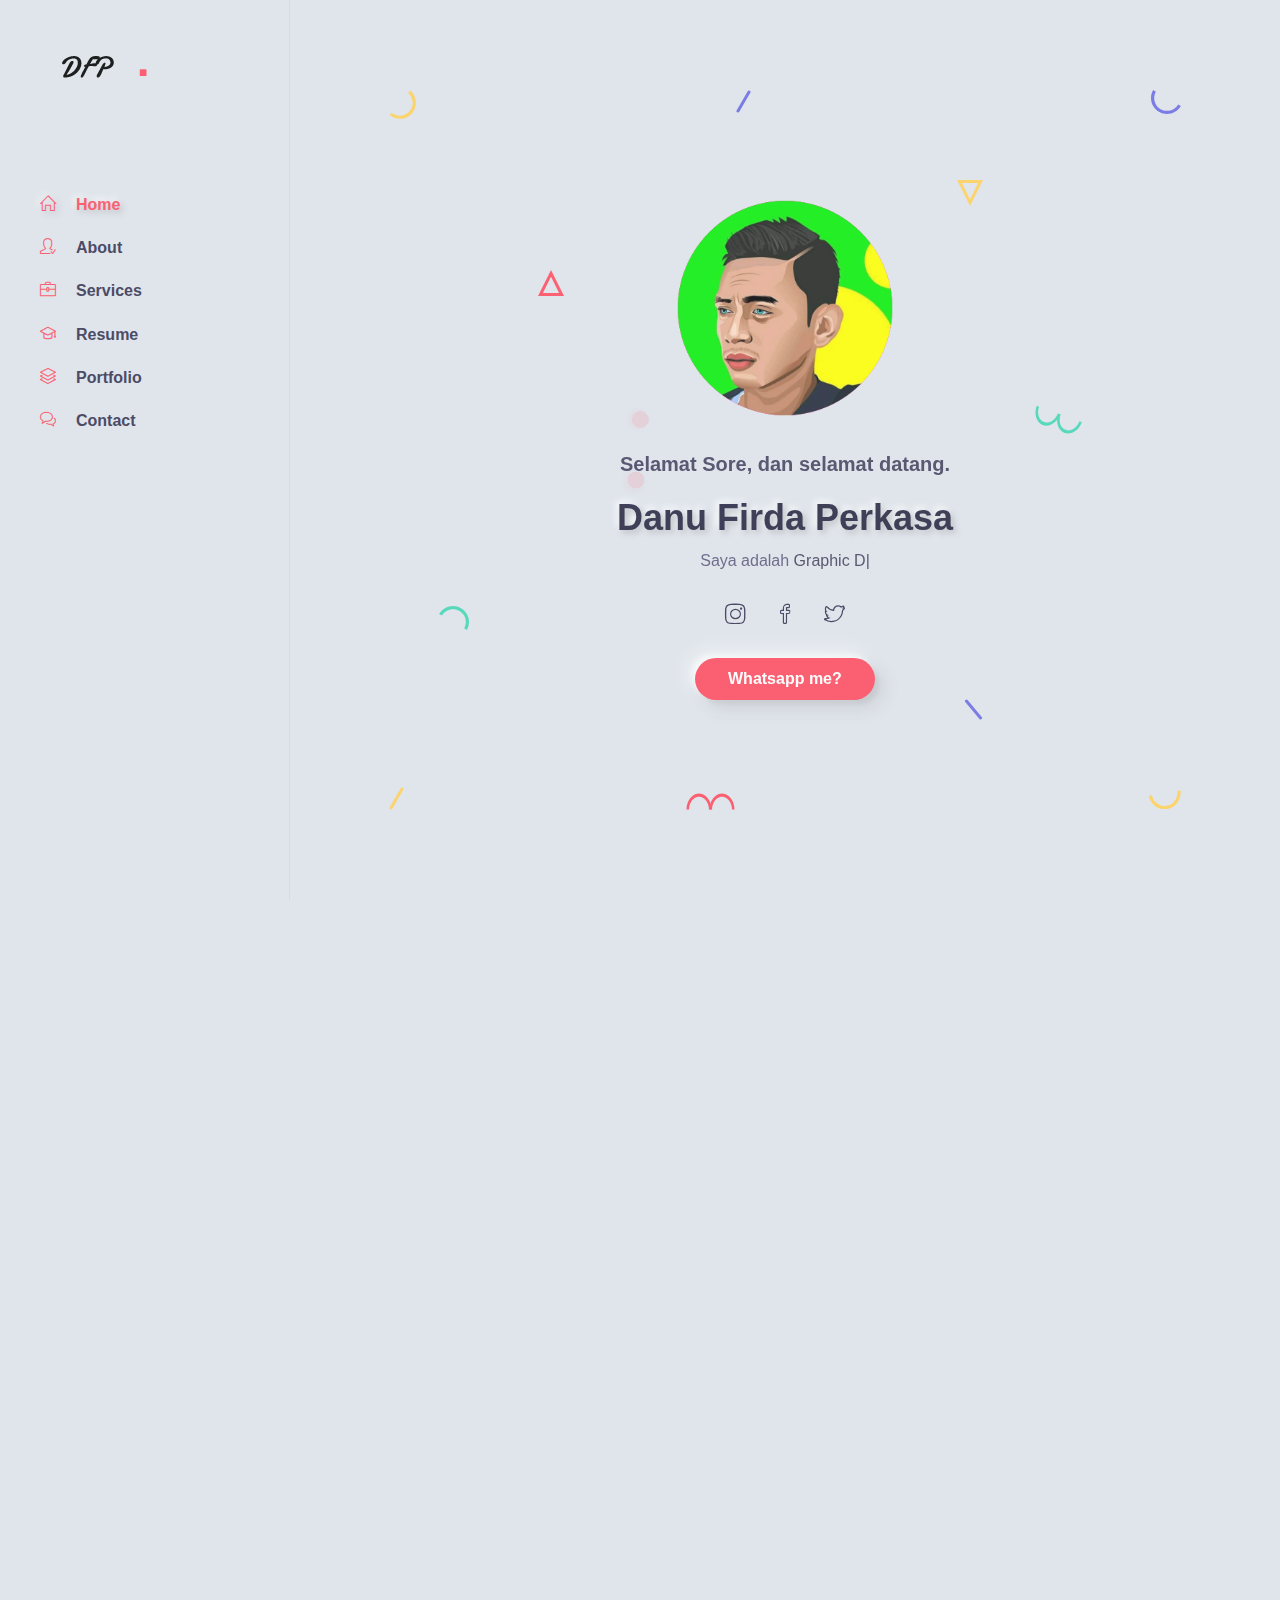
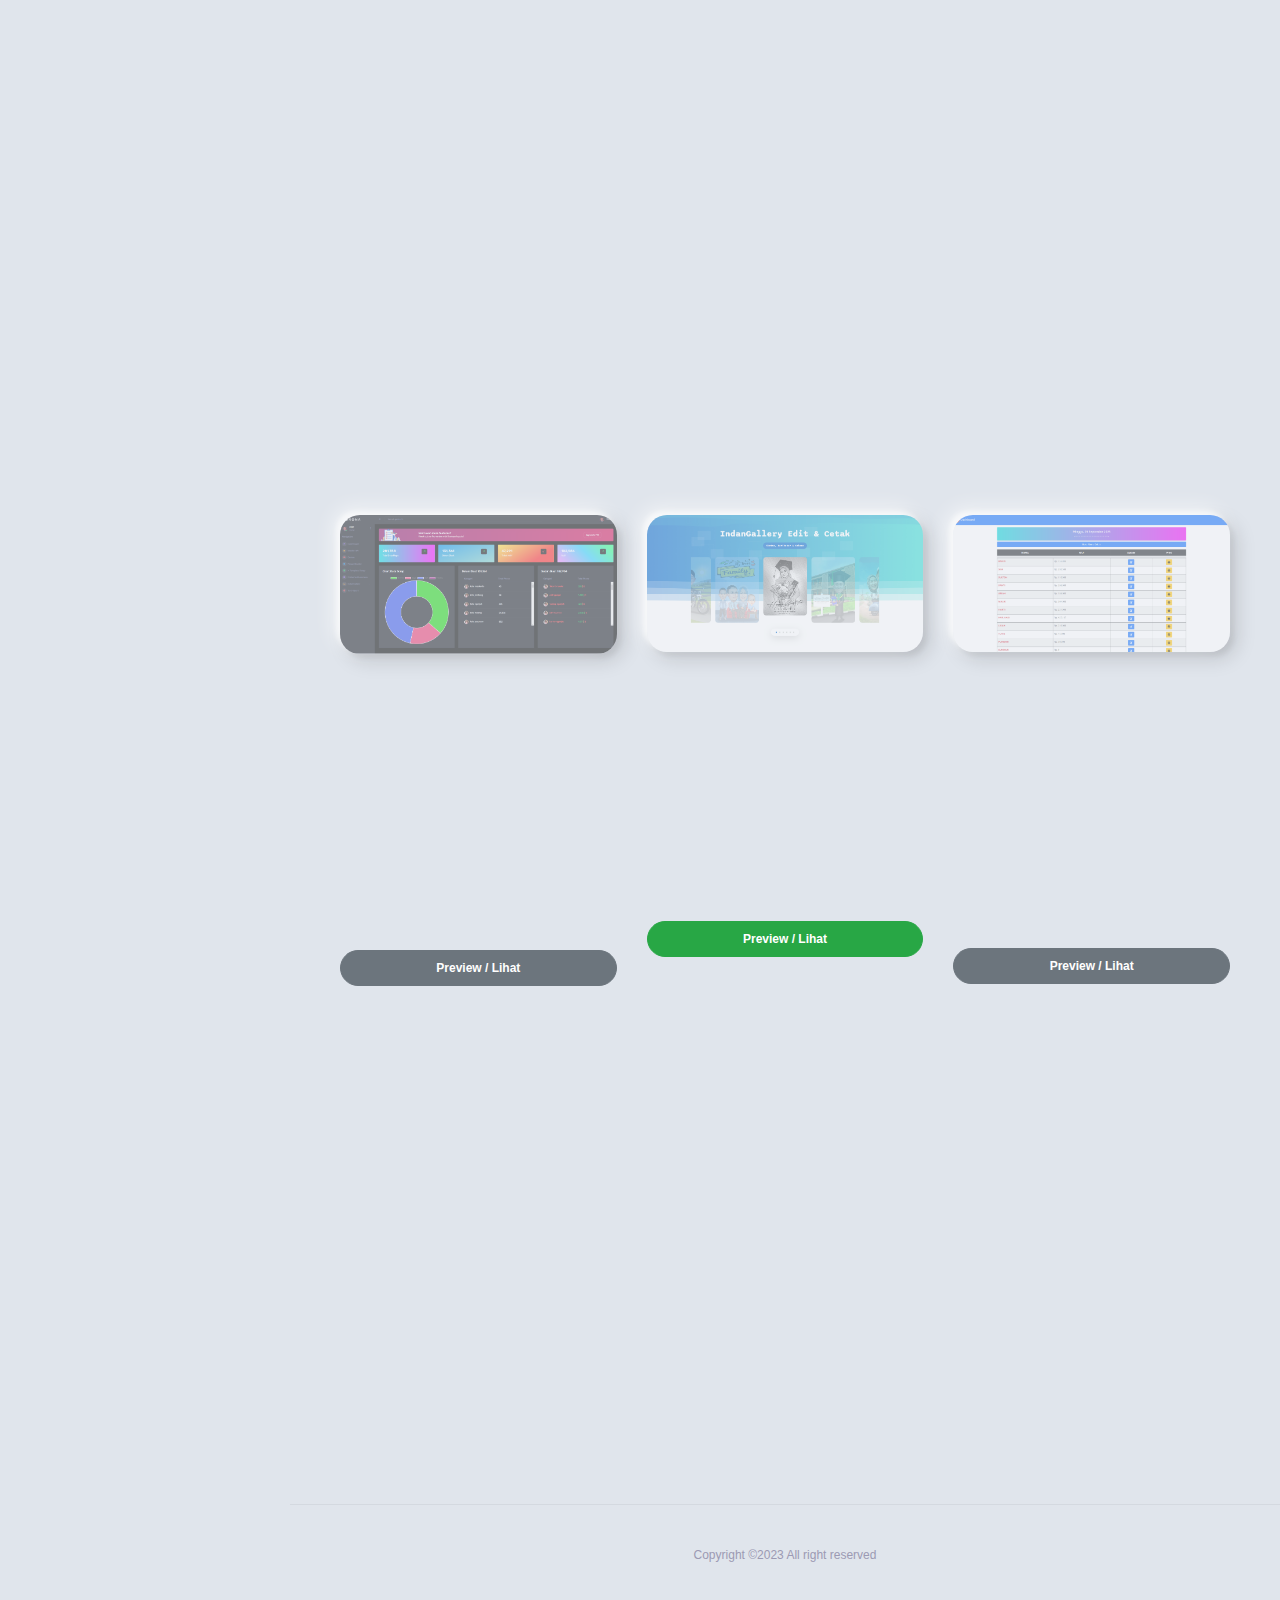
==== commit 85e23683: "Update index.htm" ====
--- a/index.htm
+++ b/index.htm
@@ -256,10 +256,10 @@
                     <div class="skill-item">
                       <div class="skill-info clearfix">
                         <h4 class="float-left mb-3 mt-0">Graphic Designer</h4>
-                        <span class="float-right">87%</span>
+                        <span class="float-right">90%</span>
                       </div>
                       <div class="progress">
-                        <div class="progress-bar data-background" role="progressbar" aria-valuemin="0" aria-valuemax="100" aria-valuenow="85" data-color="#FFD15C"></div>
+                        <div class="progress-bar data-background" role="progressbar" aria-valuemin="0" aria-valuemax="100" aria-valuenow="90" data-color="#FFD15C"></div>
                       </div>
                       <div class="spacer" data-height="20"></div>
                     </div>
@@ -268,10 +268,10 @@
                     <div class="skill-item">
                       <div class="skill-info clearfix">
                         <h4 class="float-left mb-3 mt-0">Web Developer</h4>
-                        <span class="float-right">75%</span>
+                        <span class="float-right">90%</span>
                       </div>
                       <div class="progress">
-                        <div class="progress-bar data-background" role="progressbar" aria-valuemin="0" aria-valuemax="100" aria-valuenow="95" data-color="#FF4C60"></div>
+                        <div class="progress-bar data-background" role="progressbar" aria-valuemin="0" aria-valuemax="100" aria-valuenow="90" data-color="#FF4C60"></div>
                       </div>
                       <div class="spacer" data-height="20"></div>
                     </div>
